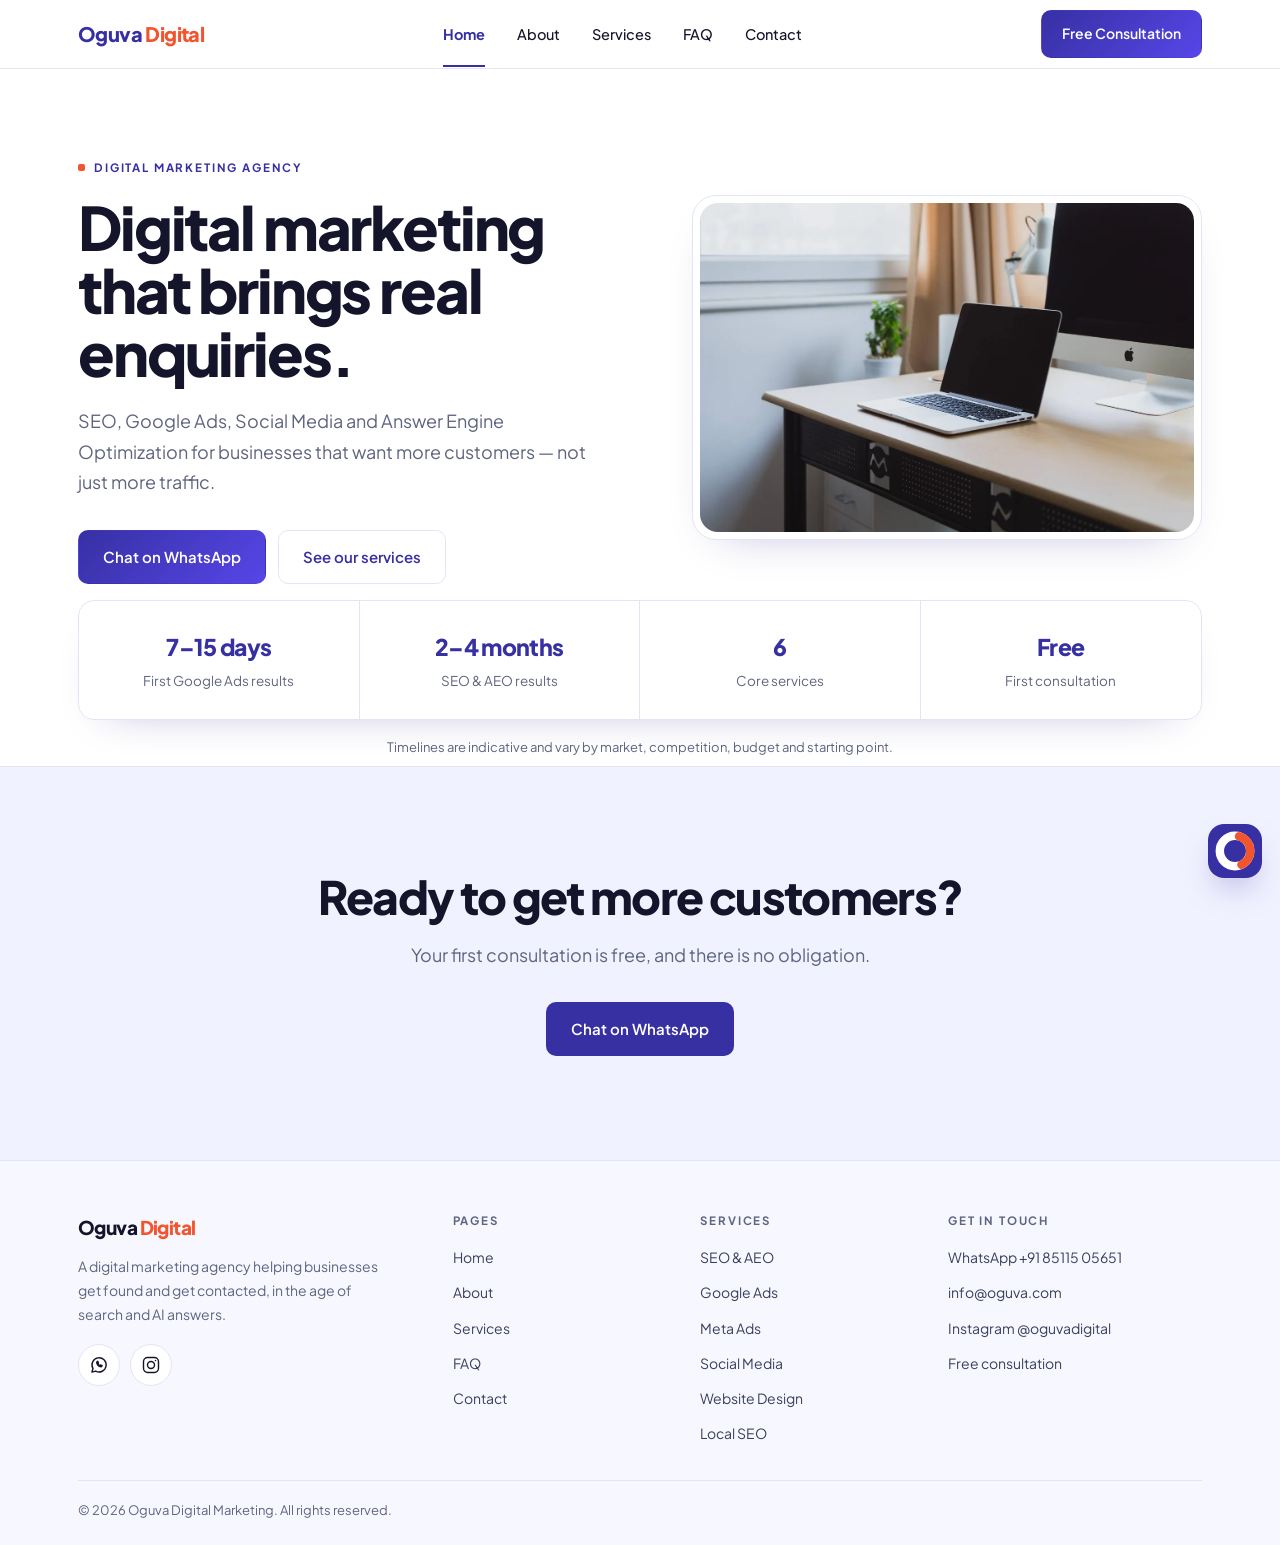
==== index.html @ 91f24928 "AI: small logo icon button, WhatsApp -> email, push closing details by email" ====
<!DOCTYPE html>
<html lang="en">
<head>
<!-- Google tag (gtag.js) -->
<script async src="https://www.googletagmanager.com/gtag/js?id=G-5T7Y8QN2Y7"></script>
<script>window.dataLayer=window.dataLayer||[];function gtag(){dataLayer.push(arguments);}gtag('js',new Date());gtag('config','G-5T7Y8QN2Y7');</script>

<meta charset="UTF-8">
<meta name="viewport" content="width=device-width, initial-scale=1.0">
<meta name="color-scheme" content="light">
<meta name="supported-color-schemes" content="light">
<title>Oguva Digital Marketing | SEO, Ads &amp; AEO</title>
<meta name="description" content="Oguva is a digital marketing agency offering SEO, Google Ads, Social Media and Answer Engine Optimization services for businesses that want more enquiries.">
<meta name="robots" content="index, follow">
<link rel="canonical" href="https://oguva.com/">
<meta name="theme-color" content="#FFFFFF">
<link rel="icon" type="image/svg+xml" href="data:image/svg+xml,%3Csvg xmlns='http://www.w3.org/2000/svg' viewBox='0 0 64 64'%3E%3Crect width='64' height='64' rx='14' fill='%233730A3'/%3E%3Ctext x='32' y='45' font-family='Arial' font-size='40' font-weight='700' text-anchor='middle' fill='%23fff'%3EO%3C/text%3E%3C/svg%3E">
<meta property="og:type" content="website">
<meta property="og:site_name" content="Oguva Digital Marketing">
<meta property="og:title" content="Oguva Digital Marketing | SEO, Ads &amp; AEO">
<meta property="og:description" content="Digital marketing that brings real enquiries — SEO, Google Ads, Social Media and AEO.">
<meta property="og:url" content="https://oguva.com/">
<meta property="og:image" content="https://oguva.com/og-image.png">
<meta property="og:image:width" content="1200">
<meta property="og:image:height" content="630">
<meta property="og:image:alt" content="Oguva Digital Marketing — digital marketing that brings real enquiries">
<meta name="twitter:image" content="https://oguva.com/og-image.png">
<meta name="twitter:card" content="summary_large_image">
<meta name="twitter:title" content="Oguva Digital Marketing | SEO, Ads &amp; AEO">
<meta name="twitter:description" content="Digital marketing that brings real enquiries — SEO, Google Ads, Social Media and AEO.">

<script type="application/ld+json">
    {
      "@context": "https://schema.org",
      "@type": "ProfessionalService",
      "name": "Oguva Digital Marketing",
      "description": "Digital marketing agency offering SEO, Google Ads, Social Media Marketing and Answer Engine Optimization.",
      "url": "https://oguva.com/",
      "telephone": "+91-85115-05651",
      "email": "info@oguva.com",
      "address": { "@type": "PostalAddress", "addressCountry": "IN" },
      "areaServed": "IN",
      "sameAs": ["https://www.instagram.com/oguvadigital"],
      "priceRange": "$$$"
    }
</script>

<script>document.documentElement.className += ' js';</script>
<style>
@font-face{font-family:'Plus Jakarta Sans';font-style:normal;font-weight:200 800;font-display:swap;src:url([data-uri]) format('woff2');}
:root{
  --green:#3730A3;        /* black - primary */
  --green-2:#4F46E5;      /* hover */
  --pista:#D6D9FF;        /* light grey accent */
  --pista-soft:#EEF0FF;   /* grey tint */
  --cream:#FFFFFF;        /* page background */
  --cream-2:#F7F8FF;
  --ink:#14142B;
  --muted:#5F6580;
  --line:#E3E5F4;
  --coral:#F2542D;
  --white:#FFFFFF;
  --maxw:1180px;
  --r:16px;
  --shadow:0 18px 44px -30px rgba(40,34,140,.38);
  color-scheme:light;
}
*{margin:0;padding:0;box-sizing:border-box}
html{scroll-behavior:smooth;background:#FFFFFF;color-scheme:light}
body{font-family:'Plus Jakarta Sans',system-ui,-apple-system,'Segoe UI',Roboto,sans-serif;color:var(--ink);background:var(--cream);line-height:1.7;-webkit-font-smoothing:antialiased;text-rendering:optimizeLegibility;overflow-x:hidden}
img{max-width:100%;height:auto;display:block}
a{color:inherit}
.wrap{max-width:var(--maxw);margin:0 auto;padding:0 28px}
.page{display:none}

/* ---------- nav ---------- */
.nav{position:sticky;top:0;z-index:60;background:var(--cream);border-bottom:1px solid var(--line);transition:box-shadow .3s}
.nav.scrolled{box-shadow:0 10px 28px -26px rgba(55,48,163,.55)}
.nav-in{display:flex;align-items:center;justify-content:space-between;height:68px;max-width:var(--maxw);margin:0 auto;padding:0 28px;gap:20px}
.brand{font-weight:800;font-size:20px;letter-spacing:-.03em;color:var(--green);text-decoration:none;white-space:nowrap}
.brand i{font-style:normal;color:var(--coral)}
.links{display:flex;gap:32px;list-style:none;align-items:center}
.links a{color:var(--ink);text-decoration:none;font-size:14.5px;font-weight:500;transition:color .2s;white-space:nowrap;position:relative}
.links a:hover{color:var(--green)}
.links a.active{color:var(--green);font-weight:700}
.links a.active::after{content:"";position:absolute;left:0;right:0;bottom:-24px;height:2px;background:var(--green)}
.m-cta{display:none}
.burger{display:none}

/* ---------- buttons ---------- */
.btn{display:inline-flex;align-items:center;justify-content:center;gap:9px;padding:13px 24px;border-radius:10px;font-weight:600;font-size:15px;text-decoration:none;border:1px solid transparent;cursor:pointer;font-family:inherit;transition:background .2s,color .2s,border-color .2s,transform .2s,box-shadow .2s}
.btn-primary{background:linear-gradient(135deg,#3730A3,#5646E8);color:#fff}
.btn-primary:hover{background:linear-gradient(135deg,#4338CA,#6B5CF0);transform:translateY(-1px);box-shadow:0 14px 30px -18px rgba(55,48,163,.7)}
.btn-ghost{background:var(--white);border-color:var(--line);color:var(--green)}
.btn-ghost:hover{background:var(--pista-soft);border-color:var(--pista);transform:translateY(-1px)}
.btn-light{background:var(--green);color:#fff}
.btn-light:hover{background:var(--green-2);transform:translateY(-1px);box-shadow:0 14px 30px -18px rgba(0,0,0,.6)}
.btns{display:flex;gap:12px;flex-wrap:wrap}

/* ---------- hero ---------- */
.hero{padding:82px 0 52px}
.hero-grid{display:grid;grid-template-columns:1.04fr .96fr;gap:62px;align-items:center}
.eyebrow{display:inline-flex;align-items:center;gap:9px;font-size:11.5px;font-weight:700;letter-spacing:.16em;text-transform:uppercase;color:var(--green);margin-bottom:18px}
.eyebrow::before{content:"";width:7px;height:7px;border-radius:2px;background:var(--coral);display:block}
h1.display{font-size:clamp(36px,5vw,60px);line-height:1.05;letter-spacing:-.036em;font-weight:800;color:var(--ink)}
.hero p.lead{font-size:18px;color:var(--muted);max-width:520px;margin:22px 0 32px}
.hero-photo{position:relative;padding:7px;border-radius:24px;background:var(--white);border:1px solid var(--line);box-shadow:var(--shadow);will-change:transform}
.hero-photo img{width:100%;height:auto;border-radius:18px}

/* ---------- trust strip ---------- */
.strip{padding:0 0 8px}
.strip-card{max-width:var(--maxw);margin:-36px auto 0;padding:0 28px;position:relative;z-index:5}
.strip-row{display:grid;grid-template-columns:repeat(4,1fr);background:var(--white);border:1px solid var(--line);border-radius:var(--r);box-shadow:var(--shadow);overflow:hidden}
.strip-row>div{padding:26px 20px;text-align:center;border-right:1px solid var(--line)}
.strip-row>div:last-child{border-right:0}
.strip-row b{display:block;font-size:23px;font-weight:800;letter-spacing:-.03em;color:var(--green)}
.strip-row span{color:var(--muted);font-size:13.5px}
.strip-note{max-width:var(--maxw);margin:16px auto 0;padding:0 28px;font-size:13px;color:var(--muted);text-align:center}

/* ---------- sections ---------- */
.section{padding:104px 0}
.sec-head{max-width:720px;margin-bottom:52px}
.sec-head.center{margin:0 auto 52px;text-align:center}
.sec-head h2{font-size:clamp(26px,3.1vw,38px);line-height:1.14;letter-spacing:-.032em;font-weight:800;color:var(--ink)}
.sec-head p{color:var(--muted);margin-top:14px;font-size:17px}
.split{display:grid;grid-template-columns:.85fr 1.15fr;gap:54px}
.split h2{font-size:clamp(25px,2.9vw,35px);line-height:1.15;letter-spacing:-.032em;font-weight:800;color:var(--ink)}

/* ---------- service list ---------- */
.svc-list{list-style:none;background:var(--white);border:1px solid var(--line);border-radius:var(--r);padding:4px 26px}
.svc-list li{border-bottom:1px solid var(--line)}
.svc-list li:last-child{border-bottom:0}
.svc-list a{display:grid;grid-template-columns:200px 1fr;gap:22px;padding:20px 0;text-decoration:none;color:inherit;transition:padding-left .3s}
.svc-list a:hover{padding-left:8px}
.svc-list h3{font-size:16.5px;font-weight:700;letter-spacing:-.015em;color:var(--green)}
.svc-list p{color:var(--muted);font-size:15.5px}

/* ---------- service tabs (one service at a time) ---------- */
.svc-tabs{display:flex;flex-wrap:wrap;gap:10px;margin-bottom:24px}
.svc-tab{font-family:inherit;font-size:14.5px;font-weight:600;padding:11px 18px;border-radius:999px;border:1px solid var(--line);background:var(--white);color:var(--ink);cursor:pointer;transition:background .2s,color .2s,border-color .2s,transform .2s}
.svc-tab:hover{background:var(--pista-soft);border-color:var(--pista);transform:translateY(-1px)}
.svc-tab.active{background:var(--green);color:#fff;border-color:var(--green)}
.svc-panel{display:none;background:var(--white);border:1px solid var(--line);border-radius:var(--r);padding:34px;box-shadow:var(--shadow)}
.svc-panel.active{display:block;animation:panelIn .45s cubic-bezier(.2,.7,.2,1) both}
@keyframes panelIn{from{opacity:0;transform:translateY(12px)}to{opacity:1;transform:none}}
.svc-panel .n,.svc-block .n,.step .n,.block .k{display:inline-block;font-size:12px;font-weight:800;letter-spacing:.14em;color:var(--green);background:var(--pista);border-radius:7px;padding:4px 9px}
.svc-panel h3{font-size:clamp(22px,2.5vw,29px);letter-spacing:-.03em;font-weight:800;margin:14px 0 12px;color:var(--green)}
.svc-panel p{color:var(--muted);max-width:660px;font-size:17px}
.svc-panel ul{list-style:none;display:grid;gap:12px;margin:22px 0 28px}
.svc-panel li{border:1px solid var(--line);border-radius:12px;padding:16px 18px;background:#F7F8FF}
.svc-panel li b{display:block;font-size:15.5px;font-weight:700;color:var(--ink);margin-bottom:5px}
.svc-panel li span{color:var(--muted);font-size:14.5px;line-height:1.65}

/* ---------- steps ---------- */
.steps{display:grid;gap:12px}
.step{display:grid;grid-template-columns:auto 1fr;gap:20px;padding:24px 26px;background:var(--white);border:1px solid var(--line);border-radius:var(--r);transition:box-shadow .3s,transform .3s,border-color .3s}
.step:hover{box-shadow:var(--shadow);transform:translateY(-3px);border-color:var(--pista)}
.step .n{padding-top:0;align-self:start}
.step h3{font-size:18px;letter-spacing:-.018em;margin-bottom:5px;color:var(--green)}
.step p{color:var(--muted)}

/* ---------- blocks ---------- */
.cols2{display:grid;grid-template-columns:1fr 1fr;gap:18px}
.cols3{display:grid;grid-template-columns:repeat(3,1fr);gap:18px}
.block{background:var(--white);border:1px solid var(--line);border-radius:var(--r);padding:28px;transition:box-shadow .3s,transform .3s,border-color .3s}
.block:hover{box-shadow:var(--shadow);transform:translateY(-3px);border-color:var(--pista)}
.block h3{font-size:17.5px;letter-spacing:-.015em;margin:12px 0 9px;color:var(--green)}
.block p{color:var(--muted);font-size:16px}

/* ---------- prose ---------- */
.prose p{color:var(--ink);font-size:17.5px;margin-bottom:20px}
.prose p:last-child{margin-bottom:0}
.prose strong{color:var(--green)}

/* ---------- founder ---------- */
.founder{display:grid;grid-template-columns:220px 1fr;gap:40px;align-items:start;background:var(--white);border:1px solid var(--line);border-radius:var(--r);padding:34px;box-shadow:var(--shadow)}
.founder-photo{width:100%;aspect-ratio:1/1;object-fit:cover;border-radius:14px;border:1px solid var(--line);display:block}
.chip-link{display:inline-flex;align-items:center;gap:8px;margin-top:18px;padding:9px 16px;border:1px solid var(--line);border-radius:999px;text-decoration:none;font-size:14px;font-weight:600;color:var(--green);background:var(--cream);transition:.2s}
.chip-link:hover{background:var(--pista-soft);border-color:var(--pista)}
.chip-link svg{width:16px;height:16px;fill:currentColor}

/* ---------- page header ---------- */
.phead{padding:82px 0 58px}
.phead h1{font-size:clamp(30px,4.1vw,50px);letter-spacing:-.036em;line-height:1.07;font-weight:800;color:var(--ink)}
.phead p{color:var(--muted);font-size:18px;max-width:640px;margin-top:16px}

/* ---------- faq ---------- */
.faq{max-width:840px;display:grid;gap:12px}
.q{background:var(--white);border:1px solid var(--line);border-radius:14px;padding:0 26px;transition:box-shadow .3s,border-color .3s}
.q:hover{border-color:var(--pista)}
.q.open{box-shadow:var(--shadow);border-color:var(--pista)}
.q button{width:100%;background:none;border:0;font-family:inherit;font-size:17.5px;font-weight:700;color:var(--green);padding:22px 0;cursor:pointer;display:flex;justify-content:space-between;gap:20px;text-align:left;letter-spacing:-.018em}
.q .pm{flex:0 0 auto;width:26px;height:26px;border-radius:50%;background:var(--pista);color:var(--green);display:grid;place-items:center;font-weight:700;font-size:17px;transition:transform .3s}
.q.open .pm{transform:rotate(45deg)}
.a{max-height:0;overflow:hidden;transition:max-height .38s cubic-bezier(.2,.7,.2,1)}
.a p{padding:0 0 24px;color:var(--muted);max-width:680px}

/* ---------- contact ---------- */
.contact-grid{display:grid;grid-template-columns:.85fr 1.15fr;gap:54px;align-items:start}
.contact-card{background:var(--white);border:1px solid var(--line);border-radius:var(--r);padding:34px;box-shadow:var(--shadow)}
.cinfo{display:grid;gap:20px;margin-top:28px}
.cinfo b{display:block;font-size:11.5px;letter-spacing:.16em;text-transform:uppercase;color:var(--muted);font-weight:700;margin-bottom:4px}
.cinfo a{text-decoration:none;font-size:17px;font-weight:600;color:var(--green)}
.cinfo a:hover{color:var(--green-2)}
.form label{display:block;font-size:11.5px;font-weight:700;letter-spacing:.12em;text-transform:uppercase;color:var(--muted);margin:18px 0 7px}
.form input,.form textarea{width:100%;padding:13px 15px;border:1px solid var(--line);border-radius:10px;font-size:16.5px;font-family:inherit;color:var(--ink);background:var(--cream);transition:border-color .2s,background .2s,box-shadow .2s}
.form input:focus,.form textarea:focus{outline:none;border-color:var(--green);background:#fff;box-shadow:0 0 0 3px rgba(168,213,186,.45)}
.form textarea{resize:vertical;min-height:96px}
.form .btn{margin-top:26px;width:100%}
.hp{position:absolute;left:-9999px;width:1px;height:1px;opacity:0}
.note{font-size:13px;color:var(--muted);margin-top:13px}

/* ---------- cta band ---------- */
.band{background:#F1F2FF;color:var(--ink);padding:104px 0;text-align:center;border-top:1px solid var(--line)}
.band h2{font-size:clamp(27px,3.7vw,46px);letter-spacing:-.036em;line-height:1.1;font-weight:800;max-width:760px;margin:0 auto 18px}
.band p{color:var(--muted);font-size:18px;margin-bottom:32px}
.band .btns{justify-content:center}

/* ---------- footer ---------- */
.footer{background:#F7F8FF;border-top:1px solid var(--line);color:var(--ink);padding:50px 0 24px}
.fgrid{display:grid;grid-template-columns:1.6fr 1fr 1fr 1.2fr;gap:36px}
.footer h4{font-size:11.5px;letter-spacing:.16em;text-transform:uppercase;color:var(--muted);margin-bottom:13px;font-weight:700}
.footer ul{list-style:none;display:grid;gap:8px}
.footer a{color:#3A3F5C;text-decoration:none;font-size:14px;transition:color .2s}
.footer a:hover{color:var(--green)}
.fbrand{font-weight:800;font-size:19px;letter-spacing:-.03em;margin-bottom:12px;color:var(--ink)}
.fbrand i{font-style:normal;color:var(--coral)}
.fabout{color:var(--muted);font-size:14px;max-width:300px}
.fbot{border-top:1px solid var(--line);margin-top:34px;padding-top:18px;display:flex;justify-content:space-between;gap:14px;flex-wrap:wrap;color:var(--muted);font-size:13px}

/* ---------- bottom tab bar ---------- */
.tabbar{display:none}

/* ---------- motion ---------- */
.js .reveal{opacity:0;transform:translateY(20px);transition:opacity .8s cubic-bezier(.2,.7,.2,1),transform .8s cubic-bezier(.2,.7,.2,1)}
.js .reveal.in{opacity:1;transform:none}
.page-anim{animation:pageIn .5s cubic-bezier(.2,.7,.2,1) both}
@keyframes pageIn{from{opacity:0;transform:translateY(10px)}to{opacity:1;transform:none}}
@media (prefers-reduced-motion:reduce){
  .js .reveal{opacity:1;transform:none;transition:none}
  .page-anim{animation:none}
  .svc-panel.active{animation:none}
  html{scroll-behavior:auto}
}

/* ---------- responsive ---------- */
@media (max-width:1000px){
  .hero-grid{grid-template-columns:1fr;gap:44px}
  .split,.contact-grid{grid-template-columns:1fr;gap:34px}
  .cols3{grid-template-columns:1fr 1fr}
  .fgrid{grid-template-columns:1fr 1fr}
}
@media (max-width:768px){
  .hero{padding:54px 0 40px}
  .section{padding:70px 0}
  .band{padding:76px 0}
  .cols2,.cols3{grid-template-columns:1fr}
  .strip-row{grid-template-columns:1fr 1fr}
  .strip-row>div:nth-child(2n){border-right:0}
  .strip-row>div:nth-child(-n+2){border-bottom:1px solid var(--line)}
  .svc-list{padding:2px 20px}
  .svc-list a{grid-template-columns:1fr;gap:5px}
  .svc-tab{font-size:13.5px;padding:9px 14px}
  .svc-panel{padding:24px 20px}
  .step{grid-template-columns:auto 1fr;gap:14px;padding:20px}
  .founder{grid-template-columns:1fr;gap:24px;padding:24px 20px}
  .founder-photo{max-width:180px}
  .contact-card{padding:24px 20px}
  .q{padding:0 20px}
  .links{display:none}
  .burger{display:none}
  .nav .cta-btn{display:inline-flex;padding:9px 15px;font-size:13.5px}
  .nav-in{height:60px}
  .brand{font-size:18px}
  body{padding-bottom:74px}
  .tabbar{display:grid;grid-template-columns:repeat(5,1fr);position:fixed;left:0;right:0;bottom:0;z-index:70;background:var(--cream);border-top:1px solid var(--line);padding:7px 4px calc(7px + env(safe-area-inset-bottom))}
  .tabbar a{display:flex;flex-direction:column;align-items:center;gap:3px;text-decoration:none;color:var(--muted);font-size:10px;font-weight:500;padding:3px 0;transition:color .2s}
  .tabbar a.active{color:var(--green);font-weight:700}
  .tabbar svg{width:23px;height:23px;stroke:currentColor;fill:none;stroke-width:1.7;stroke-linecap:round;stroke-linejoin:round;transition:stroke-width .2s}
  .tabbar a.active svg{stroke-width:2.2}
  .fgrid{grid-template-columns:1fr 1fr;gap:26px 18px}
  .fgrid>div:first-child{grid-column:1/-1}
  .fgrid>div:last-child{grid-column:1/-1}
  .footer{padding:40px 0 20px}
  .footer ul{gap:7px}
  .fbot{margin-top:26px;padding-top:16px}
}


.vid-grid{display:grid;grid-template-columns:1fr auto;gap:64px;align-items:center}
.vid-copy h2{font-size:clamp(26px,3.1vw,38px);line-height:1.14;letter-spacing:-.032em;font-weight:800;color:var(--ink);margin:14px 0}
.vid-copy p{color:var(--muted);font-size:17px;margin-bottom:28px;max-width:440px}
.vid-box{width:min(340px,100%);aspect-ratio:9/16;border-radius:32px;overflow:hidden;box-shadow:var(--shadow);border:1px solid var(--line);background:#14142B}
.vid-box video{width:100%;height:100%;object-fit:cover;display:block}
@media(max-width:860px){.vid-grid{grid-template-columns:1fr;gap:34px;justify-items:center;text-align:center}.vid-copy p{margin-left:auto;margin-right:auto}}
#ai-btn{position:fixed;right:18px;bottom:22px;z-index:900;border:0;padding:0;background:none;cursor:pointer;line-height:0;border-radius:18px;box-shadow:0 16px 34px -14px rgba(55,48,163,.6);transition:transform .18s}
#ai-btn:hover{transform:translateY(-2px)}#ai-btn svg{display:block;border-radius:16px}
#ai-panel{position:fixed;right:20px;bottom:92px;z-index:901;width:min(390px,calc(100vw - 24px));height:min(580px,calc(100vh - 140px));background:#fff;border:1px solid var(--line);border-radius:24px;box-shadow:0 30px 80px -30px rgba(40,34,140,.5);display:none;flex-direction:column;overflow:hidden}
#ai-panel.open{display:flex}
.ai-h{padding:16px 18px;background:#F7F8FF;border-bottom:1px solid var(--line);display:flex;justify-content:space-between;align-items:center;font-weight:800}
.ai-h small{display:block;font-weight:500;color:var(--muted);font-size:12px;margin-top:2px}
.ai-h button{border:0;background:none;font-size:26px;cursor:pointer;color:var(--muted);line-height:1}
#ai-log{flex:1;overflow:auto;padding:16px;display:flex;flex-direction:column;gap:10px}
.ai-m{max-width:86%;padding:11px 14px;border-radius:16px;font-size:14.5px;line-height:1.5;white-space:pre-wrap}
.ai-m.bot{background:#F1F2FF;align-self:flex-start;border-bottom-left-radius:4px}
.ai-m.me{background:linear-gradient(135deg,#3730A3,#5646E8);color:#fff;align-self:flex-end;border-bottom-right-radius:4px}
.ai-q{display:flex;flex-wrap:wrap;gap:8px}
.ai-q button{border:1px solid var(--line);background:#fff;border-radius:999px;padding:8px 12px;font-family:inherit;font-weight:600;font-size:13px;color:var(--green);cursor:pointer}
#ai-form{display:flex;gap:8px;padding:12px;border-top:1px solid var(--line)}
#ai-in{flex:1;min-width:0;border:1px solid var(--line);border-radius:14px;padding:12px 14px;font-family:inherit;font-size:16px;outline:0}
#ai-in:focus{border-color:var(--green-2)}
#ai-form button{border:0;border-radius:14px;background:var(--green);color:#fff;padding:0 18px;font-family:inherit;font-weight:700;cursor:pointer}
#ai-wa{padding:10px 12px 0}#ai-plan{width:100%;border:0;border-radius:14px;background:#25D366;color:#fff;font-family:inherit;font-weight:700;font-size:14px;padding:11px 12px;cursor:pointer}#ai-plan:hover{filter:brightness(.95)}.ai-n{font-size:11.5px;color:var(--muted);text-align:center;padding:0 12px 10px}
@media(max-width:860px){#ai-btn{bottom:92px;right:16px}#ai-panel{right:12px;bottom:158px;height:min(560px,calc(100vh - 230px))}}
.fsocial{display:flex;gap:10px;margin-top:18px}
.fsocial a{width:42px;height:42px;border-radius:50%;border:1px solid var(--line);background:#fff;display:inline-flex;align-items:center;justify-content:center;color:var(--ink);transition:background .2s,color .2s,border-color .2s,transform .2s}
.fsocial a:hover{background:var(--green);color:#fff;border-color:var(--green);transform:translateY(-2px)}
.fsocial svg{width:20px;height:20px;fill:none;stroke:currentColor;stroke-width:1.7;stroke-linecap:round;stroke-linejoin:round}
</style>
</head>
<body data-cur="home">
    <nav class="nav" id="nav">
        <div class="nav-in">
            <a class="brand" href="/" data-page="home">Oguva<i> Digital</i></a>
            <ul class="links" id="navlinks">
                <li><a href="/" data-page="home">Home</a></li>
                <li><a href="/about" data-page="about">About</a></li>
                <li><a href="/services" data-page="services">Services</a></li>
                <li><a href="/faq" data-page="faq">FAQ</a></li>
                <li><a href="/contact" data-page="contact">Contact</a></li>
                <li class="m-cta"><a href="https://wa.me/918511505651" target="_blank">Free Consultation</a></li>
            </ul>
            <a href="https://wa.me/918511505651" class="btn btn-primary cta-btn" target="_blank" style="padding:11px 20px;font-size:14px">Free Consultation</a>
            <button class="burger" type="button" aria-label="Open menu" aria-expanded="false" aria-controls="navlinks"><span></span><span></span><span></span></button>
        </div>
    </nav>

<main>
<div class="page" id="page-home" style="display:block">
        <section class="hero">
            <div class="wrap hero-grid">
                <div>
                    <span class="eyebrow">Digital marketing agency</span>
                    <h1 class="display">Digital marketing that brings real enquiries.</h1>
                    <p class="lead">SEO, Google Ads, Social Media and Answer Engine Optimization for businesses that want more customers &mdash; not just more traffic.</p>
                    <div class="btns">
                        <a class="btn btn-primary" href="https://wa.me/918511505651" target="_blank">Chat on WhatsApp</a>
                        <a class="btn btn-ghost" href="/services" data-page="services">See our services</a>
                    </div>
                </div>
                <div class="hero-photo reveal">
                    <picture><source srcset="/hero.webp" type="image/webp"><img src="/hero.jpg" alt="A clean, minimal workspace" width="1400" height="933" loading="eager" fetchpriority="high" decoding="async"></picture>
                </div>
            </div>
        </section>

        <section class="strip">
            <div class="strip-card">
                <div class="strip-row reveal">
                    <div><b data-count>7&ndash;15 days</b><span>First Google Ads results</span></div>
                    <div><b data-count>2&ndash;4 months</b><span>SEO &amp; AEO results</span></div>
                    <div><b data-count>6</b><span>Core services</span></div>
                    <div><b>Free</b><span>First consultation</span></div>
                </div>
            </div>
                    <p class="strip-note">Timelines are indicative and vary by market, competition, budget and starting point.</p>
        </section>
<section class="band">
            <div class="wrap reveal">
                <h2>Ready to get more customers?</h2>
                <p>Your first consultation is free, and there is no obligation.</p>
                <div class="btns"><a class="btn btn-light" href="https://wa.me/918511505651" target="_blank">Chat on WhatsApp</a></div>
            </div>
        </section>
</div>
</main>

    <footer class="footer">
        <div class="wrap">
            <div class="fgrid">
                <div>
                    <div class="fbrand">Oguva<i> Digital</i></div>
                    <p class="fabout">A digital marketing agency helping businesses get found and get contacted, in the age of search and AI answers.</p>
                    <div class="fsocial"><a href="https://wa.me/918511505651" target="_blank" rel="noopener" aria-label="Chat with Oguva on WhatsApp"><svg viewBox="0 0 24 24" aria-hidden="true"><path d="M3.5 20.5l1.3-4.3A8.5 8.5 0 1 1 8 19.3z"/><path d="M9.2 8.6c.2 2.6 2.6 5.1 5.4 5.6l1.2-1.3-2-1-.9.8c-1-.4-1.9-1.3-2.3-2.3l.8-.9-1-2z"/></svg></a><a href="https://www.instagram.com/oguvadigital" target="_blank" rel="noopener" aria-label="Oguva on Instagram"><svg viewBox="0 0 24 24" aria-hidden="true"><rect x="3" y="3" width="18" height="18" rx="5"/><circle cx="12" cy="12" r="4.2"/><circle cx="17.4" cy="6.6" r="1" fill="currentColor" stroke="none"/></svg></a></div>
                </div>
                <div>
                    <h4>Pages</h4>
                    <ul>
                        <li><a href="/" data-page="home">Home</a></li>
                        <li><a href="/about" data-page="about">About</a></li>
                        <li><a href="/services" data-page="services">Services</a></li>
                        <li><a href="/faq" data-page="faq">FAQ</a></li>
                        <li><a href="/contact" data-page="contact">Contact</a></li>
                    </ul>
                </div>
                <div>
                    <h4>Services</h4>
                    <ul>
                        <li><a href="/services#seo" data-page="services" data-svc="seo">SEO &amp; AEO</a></li>
                        <li><a href="/services" data-page="services">Google Ads</a></li>
                        <li><a href="/services" data-page="services">Meta Ads</a></li>
                        <li><a href="/services" data-page="services">Social Media</a></li>
                        <li><a href="/services#web" data-page="services" data-svc="web">Website Design</a></li>
                        <li><a href="/services#local" data-page="services" data-svc="local">Local SEO</a></li>
                    </ul>
                </div>
                <div>
                    <h4>Get in touch</h4>
                    <ul>
                        <li><a href="https://wa.me/918511505651" target="_blank">WhatsApp +91 85115 05651</a></li>
                        <li><a href="mailto:info@oguva.com">info@oguva.com</a></li>
                        <li><a href="https://www.instagram.com/oguvadigital" target="_blank" rel="noopener">Instagram @oguvadigital</a></li>
                        <li><a href="/contact" data-page="contact">Free consultation</a></li>
                    </ul>
                </div>
            </div>
            <div class="fbot">
                <span>&copy; 2026 Oguva Digital Marketing. All rights reserved.</span>
            </div>
        </div>
    </footer>
    <nav class="tabbar" aria-label="Sections">
        <a href="/" data-page="home" aria-label="Home"><svg viewBox="0 0 24 24"><path d="M3 10.6L12 3.2l9 7.4"/><path d="M5.6 9.6V20a1 1 0 0 0 1 1h10.8a1 1 0 0 0 1-1V9.6"/></svg><span>Home</span></a>
        <a href="/about" data-page="about" aria-label="About"><svg viewBox="0 0 24 24"><circle cx="12" cy="12" r="9"/><path d="M12 11.2v5"/><circle cx="12" cy="7.9" r=".9" fill="currentColor" stroke="none"/></svg><span>About</span></a>
        <a href="/services" data-page="services" aria-label="Services"><svg viewBox="0 0 24 24"><rect x="3.2" y="3.2" width="7.2" height="7.2" rx="1.6"/><rect x="13.6" y="3.2" width="7.2" height="7.2" rx="1.6"/><rect x="3.2" y="13.6" width="7.2" height="7.2" rx="1.6"/><rect x="13.6" y="13.6" width="7.2" height="7.2" rx="1.6"/></svg><span>Services</span></a>
        <a href="/faq" data-page="faq" aria-label="FAQ"><svg viewBox="0 0 24 24"><circle cx="12" cy="12" r="9"/><path d="M9.4 9.4a2.6 2.6 0 1 1 3.3 2.5c-.5.2-.8.6-.8 1.2v.4"/><circle cx="12" cy="16.8" r=".9" fill="currentColor" stroke="none"/></svg><span>FAQ</span></a>
        <a href="/contact" data-page="contact" aria-label="Contact"><svg viewBox="0 0 24 24"><rect x="3" y="5.2" width="18" height="13.6" rx="2.6"/><path d="M3.6 6.6l8.4 5.6 8.4-5.6"/></svg><span>Contact</span></a>
    </nav>

    <button id="ai-btn" type="button" aria-expanded="false" aria-controls="ai-panel" aria-label="Ask Oguva AI"><svg viewBox="0 0 64 64" width="54" height="54" aria-hidden="true"><rect width="64" height="64" rx="16" fill="#3730A3"/><circle cx="32" cy="32" r="18" fill="none" stroke="#ffffff" stroke-width="10"/><path d="M36.7 14.6 A18 18 0 0 1 39.6 48.3" fill="none" stroke="#F2542D" stroke-width="10" stroke-linecap="round"/></svg></button>
<div id="ai-panel" role="dialog" aria-label="Oguva AI assistant"><div class="ai-h"><div style="display:flex;align-items:center;gap:10px"><svg viewBox="0 0 64 64" width="30" height="30" aria-hidden="true"><rect width="64" height="64" rx="16" fill="#3730A3"/><circle cx="32" cy="32" r="18" fill="none" stroke="#ffffff" stroke-width="10"/><path d="M36.7 14.6 A18 18 0 0 1 39.6 48.3" fill="none" stroke="#F2542D" stroke-width="10" stroke-linecap="round"/></svg><div>Ask Oguva<small>AI assistant</small></div></div><button id="ai-x" type="button" aria-label="Close">&times;</button></div><div id="ai-log"></div><form id="ai-form"><input id="ai-in" maxlength="1000" placeholder="Type your question" autocomplete="off" aria-label="Your question"><button type="submit">Send</button></form><div id="ai-wa"><button id="ai-plan" type="button">Email this to Oguva</button></div><div class="ai-n">AI can make mistakes. For exact quotes, email us at info@oguva.com.</div></div>
<script>
(function(){var b=document.getElementById('ai-btn'),p=document.getElementById('ai-panel'),log=document.getElementById('ai-log'),f=document.getElementById('ai-form'),inp=document.getElementById('ai-in'),hist=[],busy=false;
function add(t,c){var d=document.createElement('div');d.className='ai-m '+c;d.textContent=t;log.appendChild(d);log.scrollTop=log.scrollHeight;return d}
function open(o){p.classList.toggle('open',o);b.setAttribute('aria-expanded',o);if(o){if(!log.children.length){add("Hi! I'm Oguva's AI assistant. Ask me about our services, how we work, or how to get started. Aap Hindi mein bhi pooch sakte ho.",'bot');var q=document.createElement('div');q.className='ai-q';['What services do you offer?','How long do results take?','How does pricing work?'].forEach(function(t){var x=document.createElement('button');x.type='button';x.textContent=t;x.onclick=function(){q.remove();send(t)};q.appendChild(x)});log.appendChild(q)}inp.focus()}}
b.onclick=function(){open(!p.classList.contains('open'))};document.getElementById('ai-x').onclick=function(){open(false)};
function send(t){t=t.trim();if(busy||!t)return;busy=true;add(t,'me');hist.push({role:'user',content:t});var w=add('Typing...','bot');
fetch('/api/chat',{method:'POST',headers:{'Content-Type':'application/json'},body:JSON.stringify({messages:hist.slice(-30)})}).then(function(r){return r.json().then(function(j){if(!r.ok)throw j;return j})}).then(function(j){w.textContent=j.reply;hist.push({role:'assistant',content:j.reply})}).catch(function(e){w.textContent=(e&&e.message)?e.message:"Sorry, I couldn't answer just now. Please email us at info@oguva.com.";hist.pop()}).then(function(){busy=false;log.scrollTop=log.scrollHeight})}
f.onsubmit=function(e){e.preventDefault();var t=inp.value;inp.value='';send(t)};
function waPlan(){var L=[];for(var i=0;i<hist.length;i++){L.push((hist[i].role==='user'?'Me: ':'Oguva AI: ')+hist[i].content)}return "Hi Oguva! Here is my requirement from your website chat:\n\n"+L.join("\n\n")+"\n\nPlease share the plan and next steps.";}document.getElementById('ai-plan').onclick=function(){var txt=hist.length?waPlan():"Hi Oguva! I would like a plan for my business.";window.location.href='mailto:info@oguva.com?subject='+encodeURIComponent('New enquiry from oguva.com')+'&body='+encodeURIComponent(txt);};document.addEventListener('keydown',function(e){if(e.key==='Escape')open(false)})})();
</script>
<script>
    (function(){
      var cur = document.body.getAttribute('data-cur') || 'home';
      document.querySelectorAll('[data-page]').forEach(function(a){
        a.classList.toggle('active', a.getAttribute('data-page') === cur);
      });
      var curEl = document.getElementById('page-' + cur);
      if(curEl) curEl.classList.add('page-anim');
      document.addEventListener('click', function(e){
        var a = e.target.closest ? e.target.closest('a[data-svc]') : null;
        if(!a || cur !== 'services' || a.getAttribute('href').indexOf('/services') !== 0) return;
        e.preventDefault();
        selectService(a.getAttribute('data-svc'));
        history.replaceState(null, '', '#' + a.getAttribute('data-svc'));
        window.scrollTo(0, 0);
      });

      var reduce = window.matchMedia && window.matchMedia('(prefers-reduced-motion: reduce)').matches;

      /* count-up for the stat numbers */
      function countUp(el){
        if(reduce || !el || el.getAttribute('data-done')) return;
        el.setAttribute('data-done','1');
        var txt = el.textContent, nums = txt.match(/\d+/g);
        if(!nums) return;
        var start = performance.now(), dur = 950;
        (function frame(t){
          var p = Math.min((t - start) / dur, 1), e = 1 - Math.pow(1 - p, 3), i = 0;
          el.textContent = txt.replace(/\d+/g, function(){ return Math.round(+nums[i++] * e); });
          if(p < 1) requestAnimationFrame(frame); else el.textContent = txt;
        })(performance.now());
      }

      var n = document.getElementById('nav'), b = n.querySelector('.burger');
      function set(o){ n.classList.toggle('open', o); b.setAttribute('aria-expanded', o); }
      b.addEventListener('click', function(){ set(!n.classList.contains('open')); });
      document.addEventListener('keydown', function(e){ if(e.key === 'Escape') set(false); });
      window.addEventListener('resize', function(){ if(innerWidth > 768) set(false); });

      /* nav gains depth once you scroll */
      window.addEventListener('scroll', function(){
        n.classList.toggle('scrolled', window.scrollY > 12);
      }, {passive:true});

      var els = document.querySelectorAll('.reveal');
      if(!reduce){
        els.forEach(function(el){
          var sibs = Array.prototype.filter.call(el.parentElement.children, function(c){ return c.classList.contains('reveal'); });
          el.style.transitionDelay = Math.min(sibs.indexOf(el), 6) * 80 + 'ms';
        });
      }
      if('IntersectionObserver' in window){
        var io = new IntersectionObserver(function(en){
          en.forEach(function(x){
            if(x.isIntersecting){
              x.target.classList.add('in');
              if(x.target.hasAttribute('data-count')) countUp(x.target);
              io.unobserve(x.target);
            }
          });
        }, {threshold:0, rootMargin:'0px 0px -40px 0px'});
        els.forEach(function(e){ io.observe(e); });
      } else {
        els.forEach(function(e){ e.classList.add('in'); });
        document.querySelectorAll('[data-count]').forEach(countUp);
      }
      setTimeout(function(){
        els.forEach(function(e){ e.classList.add('in'); });
        document.querySelectorAll('[data-count]').forEach(countUp);
      }, 1600);

      /* gentle parallax on the hero photo */
      var hp = document.querySelector('#page-home .hero-photo');
      if(hp && !reduce){
        window.addEventListener('scroll', function(){
          var y = window.scrollY;
          if(y < 820) hp.style.transform = 'translateY(' + (y * 0.05).toFixed(1) + 'px)';
        }, {passive:true});
      }

      /* ---- service tabs: show one service at a time ---- */
      function selectService(k){
        document.querySelectorAll('.svc-tab').forEach(function(x){ x.classList.toggle('active', x.getAttribute('data-svc') === k); });
        document.querySelectorAll('.svc-panel').forEach(function(p){ p.classList.toggle('active', p.id === 'svc-' + k); });
      }
      document.querySelectorAll('.svc-tab').forEach(function(t){
        t.addEventListener('click', function(){ selectService(t.getAttribute('data-svc')); });
      });

      document.querySelectorAll('.q button').forEach(function(btn){
        btn.addEventListener('click', function(){
          var item = btn.parentElement, a = item.querySelector('.a'), open = item.classList.toggle('open');
          btn.setAttribute('aria-expanded', open);
          a.style.maxHeight = open ? (a.scrollHeight + 'px') : '0';
        });
      });

      window.sendEnquiry = function(e){
        e.preventDefault();
        if(document.getElementById('f-website').value.trim() !== ''){ return false; }
        var name = document.getElementById('f-name').value.trim(),
            phone = document.getElementById('f-phone').value.trim(),
            email = document.getElementById('f-email').value.trim(),
            msg = document.getElementById('f-msg').value.trim(),
            text = 'Hello Oguva!\n\nName: ' + name + '\nMobile: ' + phone;
        if(email){ text += '\nEmail: ' + email; }
        text += '\nMessage: ' + msg;
        window.open('https://wa.me/918511505651?text=' + encodeURIComponent(text), '_blank');
        return false;
      };

      var hh = location.hash.slice(1);
      if(cur === 'services' && hh && document.getElementById('svc-' + hh)){ selectService(hh); }
    })();
    </script>
</body>
</html>
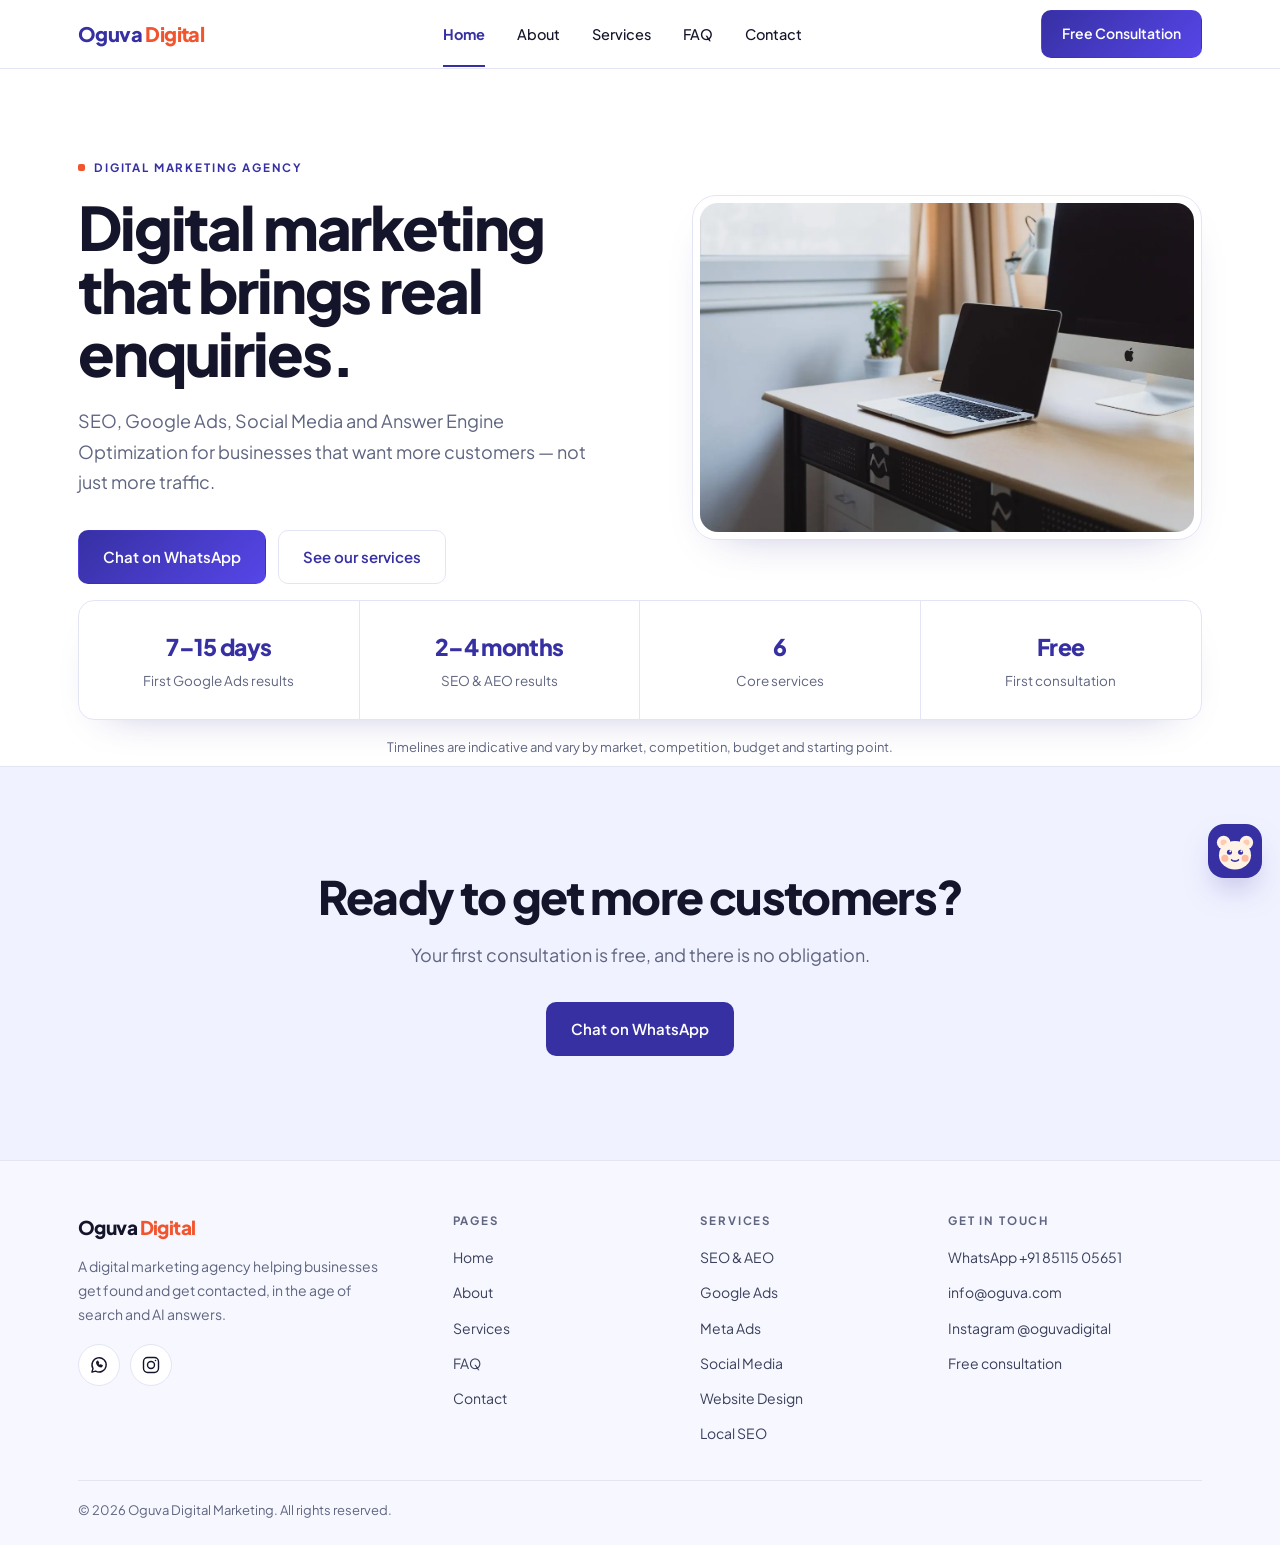
==== commit 67686858: "AI chat button: cute fluffy mascot icon (Muse/Jolly style)" ====
--- a/index.html
+++ b/index.html
@@ -427,8 +427,8 @@
         <a href="/contact" data-page="contact" aria-label="Contact"><svg viewBox="0 0 24 24"><rect x="3" y="5.2" width="18" height="13.6" rx="2.6"/><path d="M3.6 6.6l8.4 5.6 8.4-5.6"/></svg><span>Contact</span></a>
     </nav>
 
-    <button id="ai-btn" type="button" aria-expanded="false" aria-controls="ai-panel" aria-label="Ask Oguva AI"><svg viewBox="0 0 64 64" width="54" height="54" aria-hidden="true"><rect width="64" height="64" rx="16" fill="#3730A3"/><circle cx="32" cy="32" r="18" fill="none" stroke="#ffffff" stroke-width="10"/><path d="M36.7 14.6 A18 18 0 0 1 39.6 48.3" fill="none" stroke="#F2542D" stroke-width="10" stroke-linecap="round"/></svg></button>
-<div id="ai-panel" role="dialog" aria-label="Oguva AI assistant"><div class="ai-h"><div style="display:flex;align-items:center;gap:10px"><svg viewBox="0 0 64 64" width="30" height="30" aria-hidden="true"><rect width="64" height="64" rx="16" fill="#3730A3"/><circle cx="32" cy="32" r="18" fill="none" stroke="#ffffff" stroke-width="10"/><path d="M36.7 14.6 A18 18 0 0 1 39.6 48.3" fill="none" stroke="#F2542D" stroke-width="10" stroke-linecap="round"/></svg><div>Ask Oguva<small>AI assistant</small></div></div><button id="ai-x" type="button" aria-label="Close">&times;</button></div><div id="ai-log"></div><form id="ai-form"><input id="ai-in" maxlength="1000" placeholder="Type your question" autocomplete="off" aria-label="Your question"><button type="submit">Send</button></form><div id="ai-wa"><button id="ai-plan" type="button">Email this to Oguva</button></div><div class="ai-n">AI can make mistakes. For exact quotes, email us at info@oguva.com.</div></div>
+    <button id="ai-btn" type="button" aria-expanded="false" aria-controls="ai-panel" aria-label="Ask Oguva AI"><svg viewBox="0 0 64 64" width="54" height="54" aria-hidden="true"><rect width="64" height="64" rx="16" fill="#3730A3"/><circle cx="18.5" cy="22" r="8" fill="#FFF3E6"/><circle cx="45.5" cy="22" r="8" fill="#FFF3E6"/><circle cx="18.5" cy="22" r="3.6" fill="#FFC9B4"/><circle cx="45.5" cy="22" r="3.6" fill="#FFC9B4"/><ellipse cx="32" cy="37" rx="19" ry="17" fill="#FFF3E6"/><circle cx="20" cy="40.5" r="4.2" fill="#FFB59A" opacity=".9"/><circle cx="44" cy="40.5" r="4.2" fill="#FFB59A" opacity=".9"/><circle cx="25.4" cy="33.5" r="3" fill="#3730A3"/><circle cx="38.6" cy="33.5" r="3" fill="#3730A3"/><circle cx="26.4" cy="32.4" r="1.15" fill="#FFFFFF"/><circle cx="39.6" cy="32.4" r="1.15" fill="#FFFFFF"/><path d="M28 42.6c1.7 1.9 6.3 1.9 8 0" stroke="#3730A3" stroke-width="2" fill="none" stroke-linecap="round"/></svg></button>
+<div id="ai-panel" role="dialog" aria-label="Oguva AI assistant"><div class="ai-h"><div style="display:flex;align-items:center;gap:10px"><svg viewBox="0 0 64 64" width="30" height="30" aria-hidden="true"><rect width="64" height="64" rx="16" fill="#3730A3"/><circle cx="18.5" cy="22" r="8" fill="#FFF3E6"/><circle cx="45.5" cy="22" r="8" fill="#FFF3E6"/><circle cx="18.5" cy="22" r="3.6" fill="#FFC9B4"/><circle cx="45.5" cy="22" r="3.6" fill="#FFC9B4"/><ellipse cx="32" cy="37" rx="19" ry="17" fill="#FFF3E6"/><circle cx="20" cy="40.5" r="4.2" fill="#FFB59A" opacity=".9"/><circle cx="44" cy="40.5" r="4.2" fill="#FFB59A" opacity=".9"/><circle cx="25.4" cy="33.5" r="3" fill="#3730A3"/><circle cx="38.6" cy="33.5" r="3" fill="#3730A3"/><circle cx="26.4" cy="32.4" r="1.15" fill="#FFFFFF"/><circle cx="39.6" cy="32.4" r="1.15" fill="#FFFFFF"/><path d="M28 42.6c1.7 1.9 6.3 1.9 8 0" stroke="#3730A3" stroke-width="2" fill="none" stroke-linecap="round"/></svg><div>Ask Oguva<small>AI assistant</small></div></div><button id="ai-x" type="button" aria-label="Close">&times;</button></div><div id="ai-log"></div><form id="ai-form"><input id="ai-in" maxlength="1000" placeholder="Type your question" autocomplete="off" aria-label="Your question"><button type="submit">Send</button></form><div id="ai-wa"><button id="ai-plan" type="button">Email this to Oguva</button></div><div class="ai-n">AI can make mistakes. For exact quotes, email us at info@oguva.com.</div></div>
 <script>
 (function(){var b=document.getElementById('ai-btn'),p=document.getElementById('ai-panel'),log=document.getElementById('ai-log'),f=document.getElementById('ai-form'),inp=document.getElementById('ai-in'),hist=[],busy=false;
 function add(t,c){var d=document.createElement('div');d.className='ai-m '+c;d.textContent=t;log.appendChild(d);log.scrollTop=log.scrollHeight;return d}
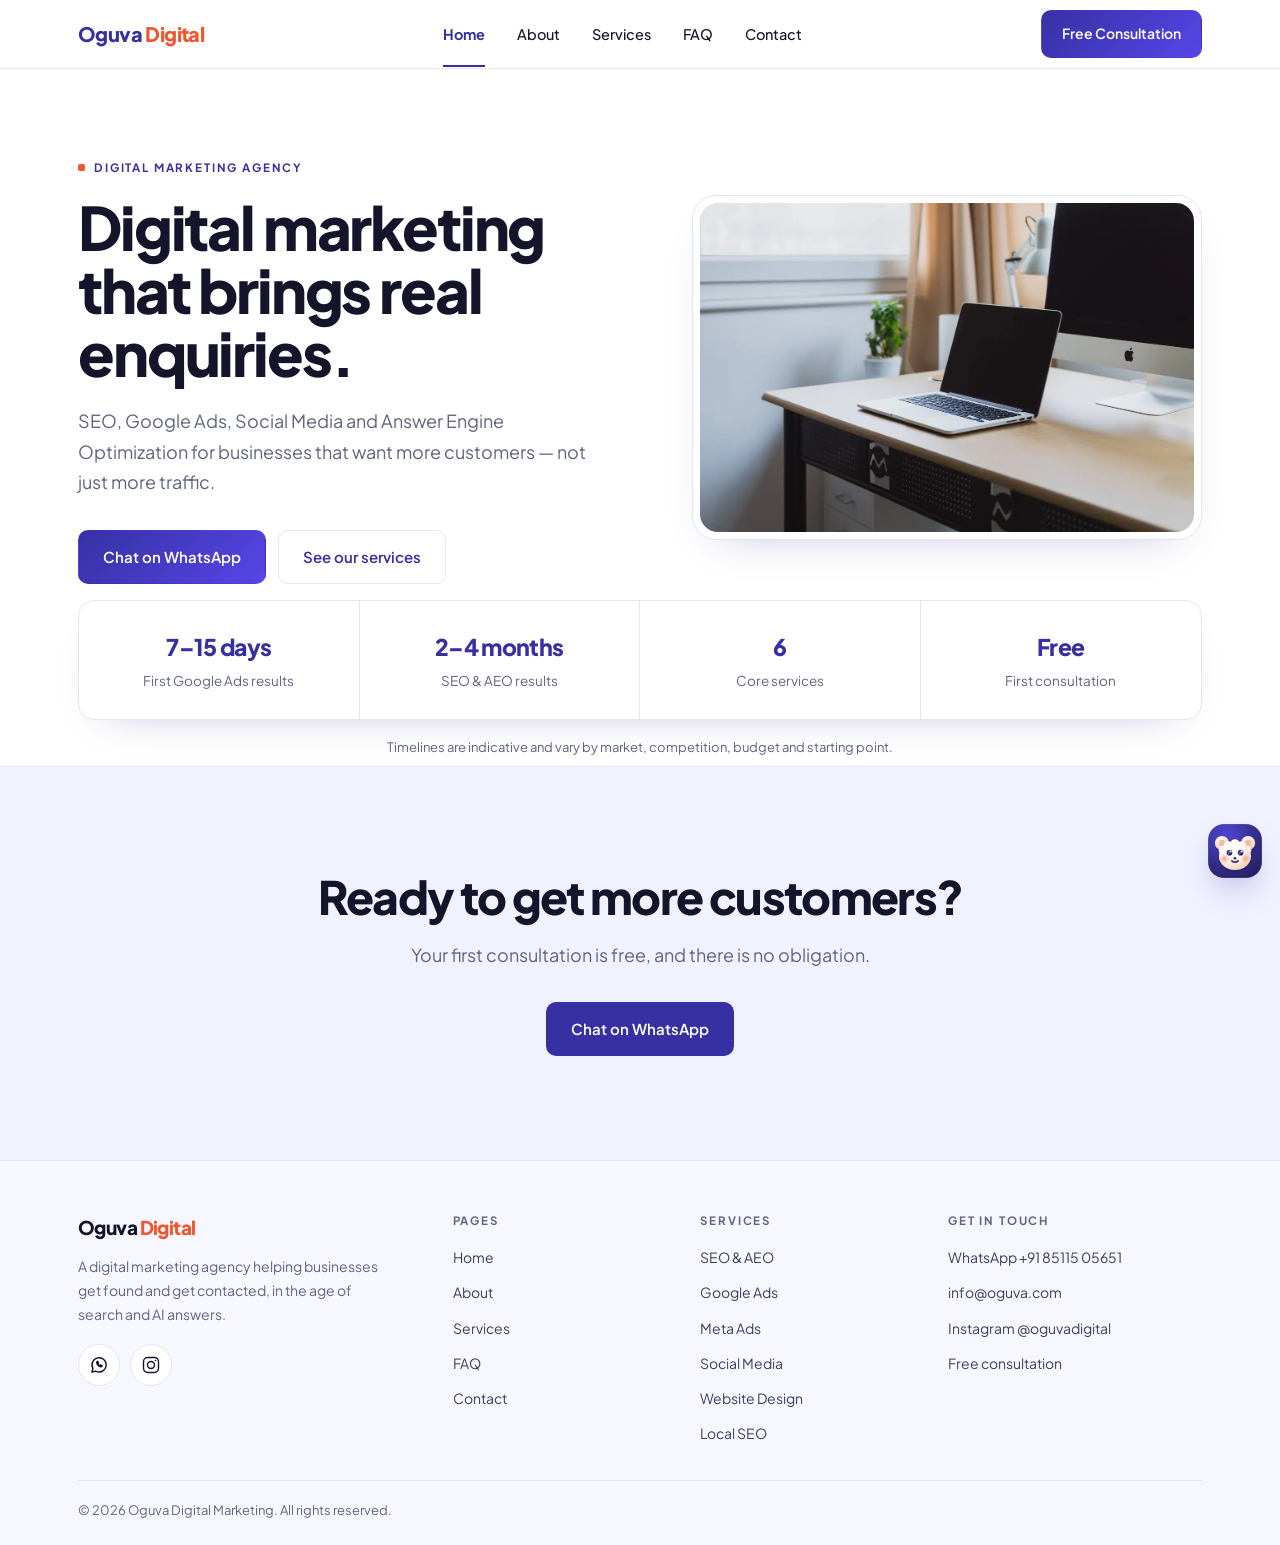
==== commit ab9f4447: "AI mascot icon: richer, soft-3D look (gradients, fur, glossy eyes)" ====
--- a/index.html
+++ b/index.html
@@ -427,8 +427,44 @@
         <a href="/contact" data-page="contact" aria-label="Contact"><svg viewBox="0 0 24 24"><rect x="3" y="5.2" width="18" height="13.6" rx="2.6"/><path d="M3.6 6.6l8.4 5.6 8.4-5.6"/></svg><span>Contact</span></a>
     </nav>
 
-    <button id="ai-btn" type="button" aria-expanded="false" aria-controls="ai-panel" aria-label="Ask Oguva AI"><svg viewBox="0 0 64 64" width="54" height="54" aria-hidden="true"><rect width="64" height="64" rx="16" fill="#3730A3"/><circle cx="18.5" cy="22" r="8" fill="#FFF3E6"/><circle cx="45.5" cy="22" r="8" fill="#FFF3E6"/><circle cx="18.5" cy="22" r="3.6" fill="#FFC9B4"/><circle cx="45.5" cy="22" r="3.6" fill="#FFC9B4"/><ellipse cx="32" cy="37" rx="19" ry="17" fill="#FFF3E6"/><circle cx="20" cy="40.5" r="4.2" fill="#FFB59A" opacity=".9"/><circle cx="44" cy="40.5" r="4.2" fill="#FFB59A" opacity=".9"/><circle cx="25.4" cy="33.5" r="3" fill="#3730A3"/><circle cx="38.6" cy="33.5" r="3" fill="#3730A3"/><circle cx="26.4" cy="32.4" r="1.15" fill="#FFFFFF"/><circle cx="39.6" cy="32.4" r="1.15" fill="#FFFFFF"/><path d="M28 42.6c1.7 1.9 6.3 1.9 8 0" stroke="#3730A3" stroke-width="2" fill="none" stroke-linecap="round"/></svg></button>
-<div id="ai-panel" role="dialog" aria-label="Oguva AI assistant"><div class="ai-h"><div style="display:flex;align-items:center;gap:10px"><svg viewBox="0 0 64 64" width="30" height="30" aria-hidden="true"><rect width="64" height="64" rx="16" fill="#3730A3"/><circle cx="18.5" cy="22" r="8" fill="#FFF3E6"/><circle cx="45.5" cy="22" r="8" fill="#FFF3E6"/><circle cx="18.5" cy="22" r="3.6" fill="#FFC9B4"/><circle cx="45.5" cy="22" r="3.6" fill="#FFC9B4"/><ellipse cx="32" cy="37" rx="19" ry="17" fill="#FFF3E6"/><circle cx="20" cy="40.5" r="4.2" fill="#FFB59A" opacity=".9"/><circle cx="44" cy="40.5" r="4.2" fill="#FFB59A" opacity=".9"/><circle cx="25.4" cy="33.5" r="3" fill="#3730A3"/><circle cx="38.6" cy="33.5" r="3" fill="#3730A3"/><circle cx="26.4" cy="32.4" r="1.15" fill="#FFFFFF"/><circle cx="39.6" cy="32.4" r="1.15" fill="#FFFFFF"/><path d="M28 42.6c1.7 1.9 6.3 1.9 8 0" stroke="#3730A3" stroke-width="2" fill="none" stroke-linecap="round"/></svg><div>Ask Oguva<small>AI assistant</small></div></div><button id="ai-x" type="button" aria-label="Close">&times;</button></div><div id="ai-log"></div><form id="ai-form"><input id="ai-in" maxlength="1000" placeholder="Type your question" autocomplete="off" aria-label="Your question"><button type="submit">Send</button></form><div id="ai-wa"><button id="ai-plan" type="button">Email this to Oguva</button></div><div class="ai-n">AI can make mistakes. For exact quotes, email us at info@oguva.com.</div></div>
+    <button id="ai-btn" type="button" aria-expanded="false" aria-controls="ai-panel" aria-label="Ask Oguva AI"><svg viewBox="0 0 64 64" width="54" height="54" aria-hidden="true"><defs>
+<radialGradient id="ofbg" cx="34%" cy="22%" r="90%"><stop offset="0" stop-color="#4E46D4"/><stop offset="1" stop-color="#241E5E"/></radialGradient>
+<radialGradient id="offur" cx="35%" cy="24%" r="84%"><stop offset="0" stop-color="#FFFFFF"/><stop offset="50%" stop-color="#FFF5EA"/><stop offset="100%" stop-color="#EBD1B4"/></radialGradient>
+<radialGradient id="ofear" cx="42%" cy="26%" r="84%"><stop offset="0" stop-color="#FFF9F2"/><stop offset="100%" stop-color="#E8CEB1"/></radialGradient>
+<radialGradient id="ofcheek" cx="50%" cy="50%" r="50%"><stop offset="0" stop-color="#FF9A80" stop-opacity=".9"/><stop offset="100%" stop-color="#FF9A80" stop-opacity="0"/></radialGradient>
+<radialGradient id="ofeye" cx="33%" cy="28%" r="78%"><stop offset="0" stop-color="#4C45BC"/><stop offset="100%" stop-color="#1B1749"/></radialGradient>
+<filter id="ofsh" x="-40%" y="-40%" width="180%" height="180%"><feDropShadow dx="0" dy="1.5" stdDeviation="1.25" flood-color="#130F3A" flood-opacity=".40"/></filter>
+</defs>
+<rect width="64" height="64" rx="16" fill="url(#ofbg)"/>
+<rect x=".6" y=".6" width="62.8" height="62.8" rx="15.6" fill="none" stroke="#ffffff" stroke-opacity=".13"/>
+<g filter="url(#ofsh)"><circle cx="16.5" cy="22.5" r="8.4" fill="url(#ofear)"/><circle cx="47.5" cy="22.5" r="8.4" fill="url(#ofear)"/></g>
+<circle cx="16.5" cy="22.5" r="3.7" fill="#F6BCA4"/><circle cx="47.5" cy="22.5" r="3.7" fill="#F6BCA4"/>
+<g filter="url(#ofsh)"><circle cx="18" cy="31" r="5.3" fill="url(#offur)"/><circle cx="24" cy="26" r="5.7" fill="url(#offur)"/><circle cx="32" cy="24" r="5.9" fill="url(#offur)"/><circle cx="40" cy="26" r="5.7" fill="url(#offur)"/><circle cx="46" cy="31" r="5.3" fill="url(#offur)"/><ellipse cx="32" cy="38" rx="19" ry="16.6" fill="url(#offur)"/></g>
+<circle cx="19.5" cy="41" r="5.6" fill="url(#ofcheek)"/><circle cx="44.5" cy="41" r="5.6" fill="url(#ofcheek)"/>
+<circle cx="25.4" cy="34" r="3.35" fill="url(#ofeye)"/><circle cx="38.6" cy="34" r="3.35" fill="url(#ofeye)"/>
+<circle cx="26.7" cy="32.6" r="1.3" fill="#FFFFFF"/><circle cx="39.9" cy="32.6" r="1.3" fill="#FFFFFF"/>
+<circle cx="24.3" cy="35.6" r=".62" fill="#FFFFFF" fill-opacity=".7"/><circle cx="37.5" cy="35.6" r=".62" fill="#FFFFFF" fill-opacity=".7"/>
+<path d="M32 39.1c1 0 1.8.75 1.8 1.5 0 .95-1.05 1.7-1.8 1.7s-1.8-.75-1.8-1.7c0-.75.8-1.5 1.8-1.5z" fill="#37307A"/>
+<path d="M28.3 43.7c1.85 2.05 5.55 2.05 7.4 0" stroke="#37307A" stroke-width="1.95" fill="none" stroke-linecap="round"/></svg></button>
+<div id="ai-panel" role="dialog" aria-label="Oguva AI assistant"><div class="ai-h"><div style="display:flex;align-items:center;gap:10px"><svg viewBox="0 0 64 64" width="30" height="30" aria-hidden="true"><defs>
+<radialGradient id="ohbg" cx="34%" cy="22%" r="90%"><stop offset="0" stop-color="#4E46D4"/><stop offset="1" stop-color="#241E5E"/></radialGradient>
+<radialGradient id="ohfur" cx="35%" cy="24%" r="84%"><stop offset="0" stop-color="#FFFFFF"/><stop offset="50%" stop-color="#FFF5EA"/><stop offset="100%" stop-color="#EBD1B4"/></radialGradient>
+<radialGradient id="ohear" cx="42%" cy="26%" r="84%"><stop offset="0" stop-color="#FFF9F2"/><stop offset="100%" stop-color="#E8CEB1"/></radialGradient>
+<radialGradient id="ohcheek" cx="50%" cy="50%" r="50%"><stop offset="0" stop-color="#FF9A80" stop-opacity=".9"/><stop offset="100%" stop-color="#FF9A80" stop-opacity="0"/></radialGradient>
+<radialGradient id="oheye" cx="33%" cy="28%" r="78%"><stop offset="0" stop-color="#4C45BC"/><stop offset="100%" stop-color="#1B1749"/></radialGradient>
+<filter id="ohsh" x="-40%" y="-40%" width="180%" height="180%"><feDropShadow dx="0" dy="1.5" stdDeviation="1.25" flood-color="#130F3A" flood-opacity=".40"/></filter>
+</defs>
+<rect width="64" height="64" rx="16" fill="url(#ohbg)"/>
+<rect x=".6" y=".6" width="62.8" height="62.8" rx="15.6" fill="none" stroke="#ffffff" stroke-opacity=".13"/>
+<g filter="url(#ohsh)"><circle cx="16.5" cy="22.5" r="8.4" fill="url(#ohear)"/><circle cx="47.5" cy="22.5" r="8.4" fill="url(#ohear)"/></g>
+<circle cx="16.5" cy="22.5" r="3.7" fill="#F6BCA4"/><circle cx="47.5" cy="22.5" r="3.7" fill="#F6BCA4"/>
+<g filter="url(#ohsh)"><circle cx="18" cy="31" r="5.3" fill="url(#ohfur)"/><circle cx="24" cy="26" r="5.7" fill="url(#ohfur)"/><circle cx="32" cy="24" r="5.9" fill="url(#ohfur)"/><circle cx="40" cy="26" r="5.7" fill="url(#ohfur)"/><circle cx="46" cy="31" r="5.3" fill="url(#ohfur)"/><ellipse cx="32" cy="38" rx="19" ry="16.6" fill="url(#ohfur)"/></g>
+<circle cx="19.5" cy="41" r="5.6" fill="url(#ohcheek)"/><circle cx="44.5" cy="41" r="5.6" fill="url(#ohcheek)"/>
+<circle cx="25.4" cy="34" r="3.35" fill="url(#oheye)"/><circle cx="38.6" cy="34" r="3.35" fill="url(#oheye)"/>
+<circle cx="26.7" cy="32.6" r="1.3" fill="#FFFFFF"/><circle cx="39.9" cy="32.6" r="1.3" fill="#FFFFFF"/>
+<circle cx="24.3" cy="35.6" r=".62" fill="#FFFFFF" fill-opacity=".7"/><circle cx="37.5" cy="35.6" r=".62" fill="#FFFFFF" fill-opacity=".7"/>
+<path d="M32 39.1c1 0 1.8.75 1.8 1.5 0 .95-1.05 1.7-1.8 1.7s-1.8-.75-1.8-1.7c0-.75.8-1.5 1.8-1.5z" fill="#37307A"/>
+<path d="M28.3 43.7c1.85 2.05 5.55 2.05 7.4 0" stroke="#37307A" stroke-width="1.95" fill="none" stroke-linecap="round"/></svg><div>Ask Oguva<small>AI assistant</small></div></div><button id="ai-x" type="button" aria-label="Close">&times;</button></div><div id="ai-log"></div><form id="ai-form"><input id="ai-in" maxlength="1000" placeholder="Type your question" autocomplete="off" aria-label="Your question"><button type="submit">Send</button></form><div id="ai-wa"><button id="ai-plan" type="button">Email this to Oguva</button></div><div class="ai-n">AI can make mistakes. For exact quotes, email us at info@oguva.com.</div></div>
 <script>
 (function(){var b=document.getElementById('ai-btn'),p=document.getElementById('ai-panel'),log=document.getElementById('ai-log'),f=document.getElementById('ai-form'),inp=document.getElementById('ai-in'),hist=[],busy=false;
 function add(t,c){var d=document.createElement('div');d.className='ai-m '+c;d.textContent=t;log.appendChild(d);log.scrollTop=log.scrollHeight;return d}
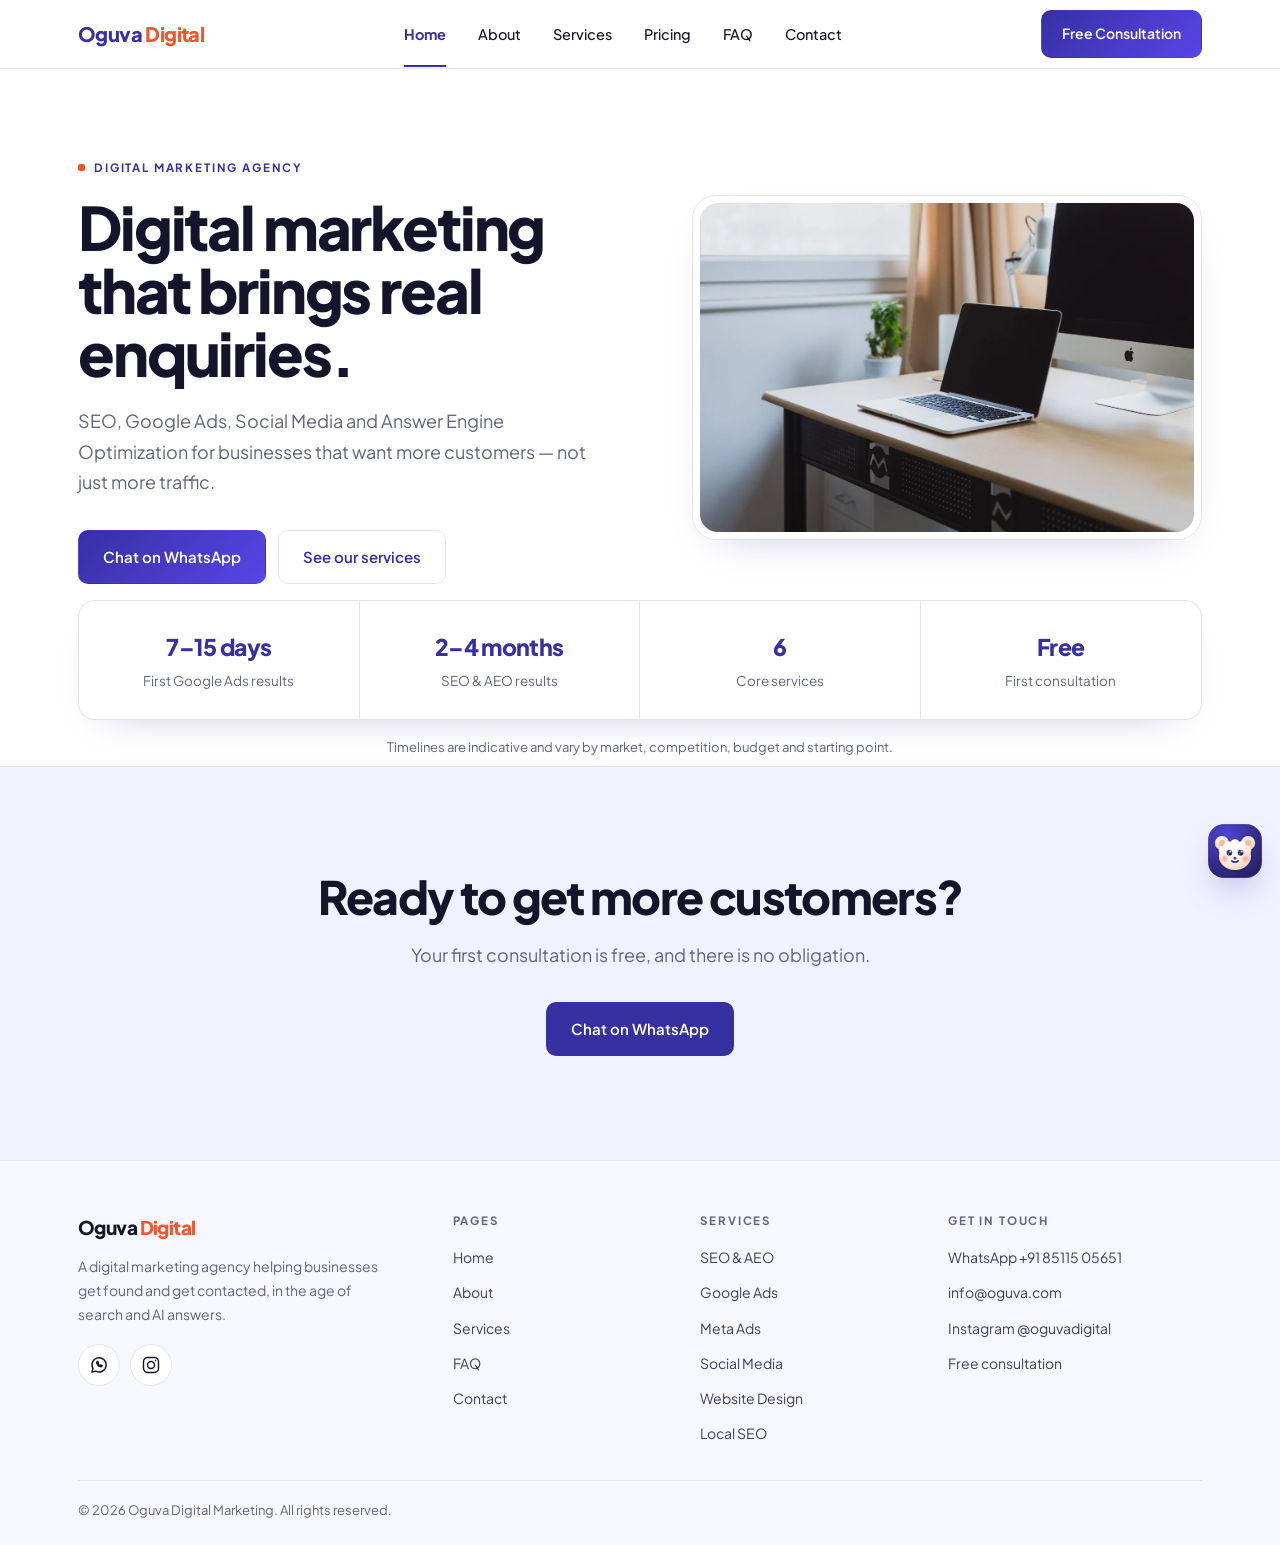
==== commit e07da361: "Add pricing page (Starter 15,999 / Growth 29,999 / Scale) + nav link" ====
--- a/index.html
+++ b/index.html
@@ -326,6 +326,7 @@
                 <li><a href="/" data-page="home">Home</a></li>
                 <li><a href="/about" data-page="about">About</a></li>
                 <li><a href="/services" data-page="services">Services</a></li>
+                <li><a href="/pricing">Pricing</a></li>
                 <li><a href="/faq" data-page="faq">FAQ</a></li>
                 <li><a href="/contact" data-page="contact">Contact</a></li>
                 <li class="m-cta"><a href="https://wa.me/918511505651" target="_blank">Free Consultation</a></li>
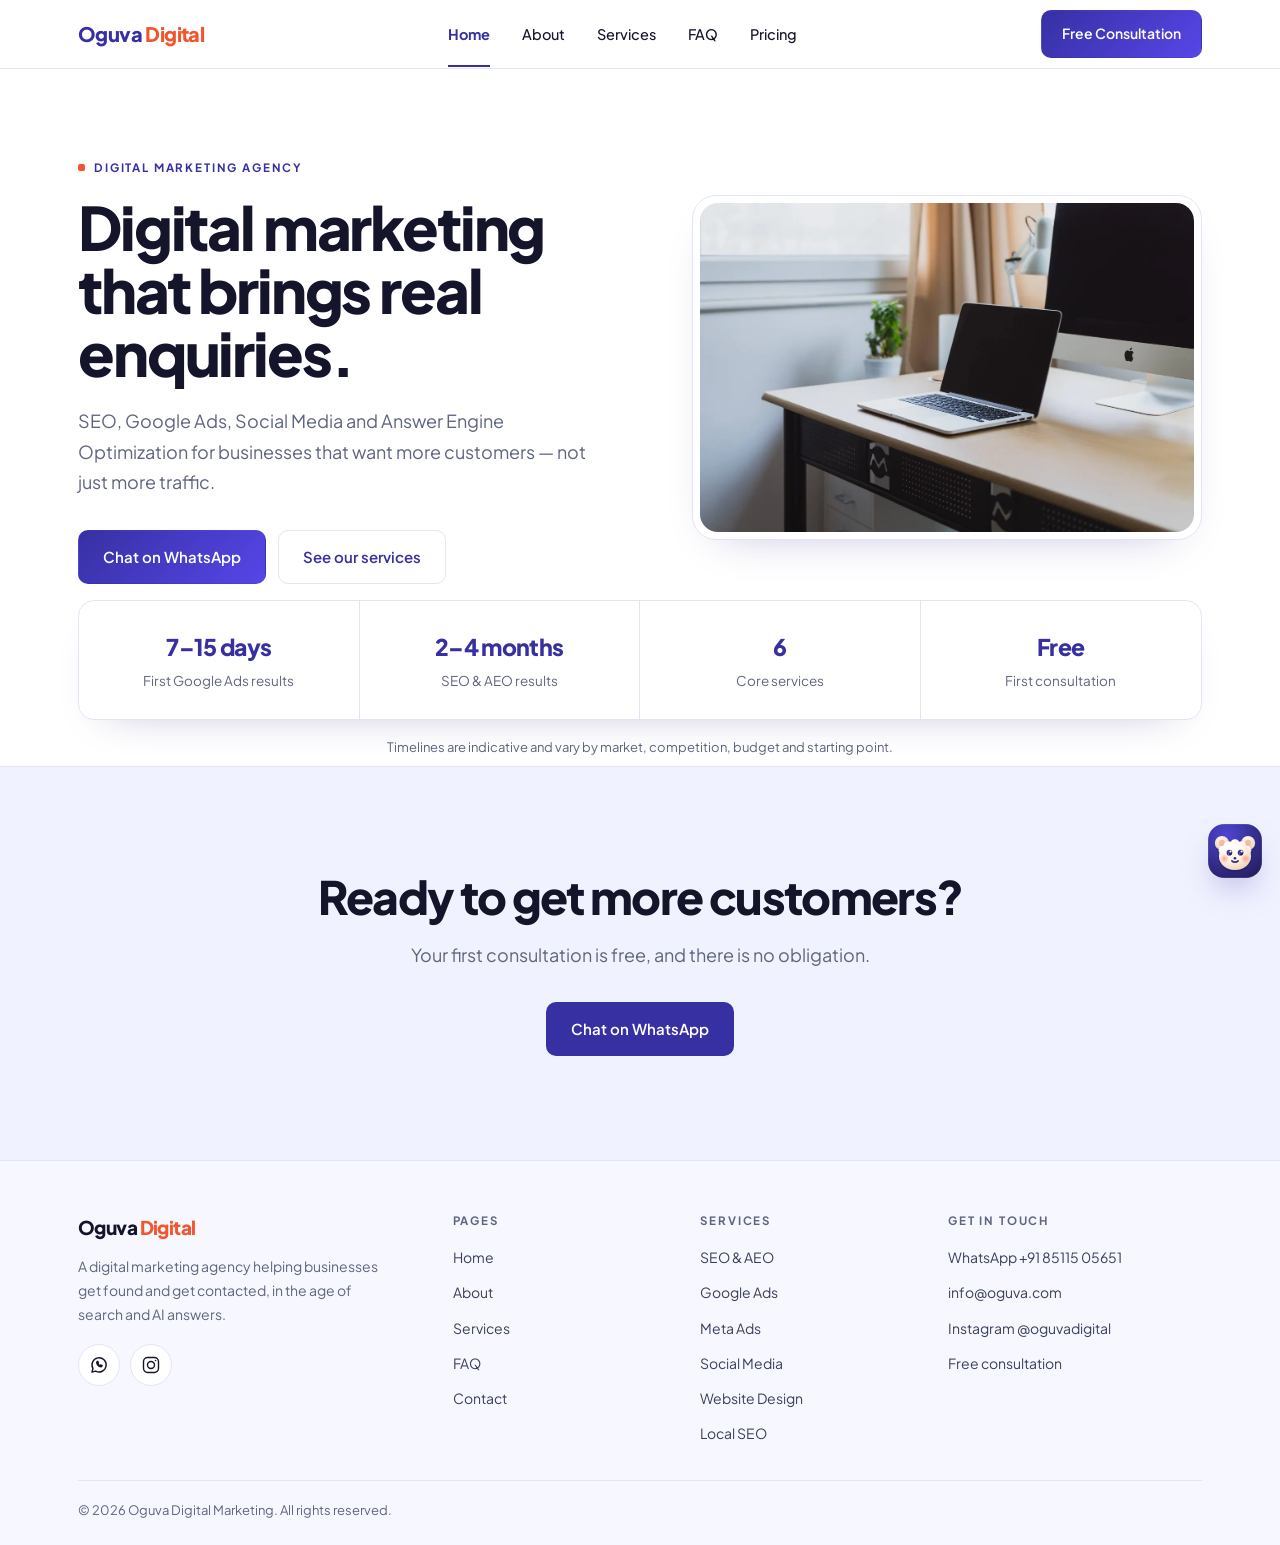
==== commit d7e1558e: "Speed: move CSS+font to one cached styles.css; nav: Pricing in place of Contact" ====
--- a/index.html
+++ b/index.html
@@ -46,277 +46,7 @@
 </script>
 
 <script>document.documentElement.className += ' js';</script>
-<style>
-@font-face{font-family:'Plus Jakarta Sans';font-style:normal;font-weight:200 800;font-display:swap;src:url([data-uri]) format('woff2');}
-:root{
-  --green:#3730A3;        /* black - primary */
-  --green-2:#4F46E5;      /* hover */
-  --pista:#D6D9FF;        /* light grey accent */
-  --pista-soft:#EEF0FF;   /* grey tint */
-  --cream:#FFFFFF;        /* page background */
-  --cream-2:#F7F8FF;
-  --ink:#14142B;
-  --muted:#5F6580;
-  --line:#E3E5F4;
-  --coral:#F2542D;
-  --white:#FFFFFF;
-  --maxw:1180px;
-  --r:16px;
-  --shadow:0 18px 44px -30px rgba(40,34,140,.38);
-  color-scheme:light;
-}
-*{margin:0;padding:0;box-sizing:border-box}
-html{scroll-behavior:smooth;background:#FFFFFF;color-scheme:light}
-body{font-family:'Plus Jakarta Sans',system-ui,-apple-system,'Segoe UI',Roboto,sans-serif;color:var(--ink);background:var(--cream);line-height:1.7;-webkit-font-smoothing:antialiased;text-rendering:optimizeLegibility;overflow-x:hidden}
-img{max-width:100%;height:auto;display:block}
-a{color:inherit}
-.wrap{max-width:var(--maxw);margin:0 auto;padding:0 28px}
-.page{display:none}
-
-/* ---------- nav ---------- */
-.nav{position:sticky;top:0;z-index:60;background:var(--cream);border-bottom:1px solid var(--line);transition:box-shadow .3s}
-.nav.scrolled{box-shadow:0 10px 28px -26px rgba(55,48,163,.55)}
-.nav-in{display:flex;align-items:center;justify-content:space-between;height:68px;max-width:var(--maxw);margin:0 auto;padding:0 28px;gap:20px}
-.brand{font-weight:800;font-size:20px;letter-spacing:-.03em;color:var(--green);text-decoration:none;white-space:nowrap}
-.brand i{font-style:normal;color:var(--coral)}
-.links{display:flex;gap:32px;list-style:none;align-items:center}
-.links a{color:var(--ink);text-decoration:none;font-size:14.5px;font-weight:500;transition:color .2s;white-space:nowrap;position:relative}
-.links a:hover{color:var(--green)}
-.links a.active{color:var(--green);font-weight:700}
-.links a.active::after{content:"";position:absolute;left:0;right:0;bottom:-24px;height:2px;background:var(--green)}
-.m-cta{display:none}
-.burger{display:none}
-
-/* ---------- buttons ---------- */
-.btn{display:inline-flex;align-items:center;justify-content:center;gap:9px;padding:13px 24px;border-radius:10px;font-weight:600;font-size:15px;text-decoration:none;border:1px solid transparent;cursor:pointer;font-family:inherit;transition:background .2s,color .2s,border-color .2s,transform .2s,box-shadow .2s}
-.btn-primary{background:linear-gradient(135deg,#3730A3,#5646E8);color:#fff}
-.btn-primary:hover{background:linear-gradient(135deg,#4338CA,#6B5CF0);transform:translateY(-1px);box-shadow:0 14px 30px -18px rgba(55,48,163,.7)}
-.btn-ghost{background:var(--white);border-color:var(--line);color:var(--green)}
-.btn-ghost:hover{background:var(--pista-soft);border-color:var(--pista);transform:translateY(-1px)}
-.btn-light{background:var(--green);color:#fff}
-.btn-light:hover{background:var(--green-2);transform:translateY(-1px);box-shadow:0 14px 30px -18px rgba(0,0,0,.6)}
-.btns{display:flex;gap:12px;flex-wrap:wrap}
-
-/* ---------- hero ---------- */
-.hero{padding:82px 0 52px}
-.hero-grid{display:grid;grid-template-columns:1.04fr .96fr;gap:62px;align-items:center}
-.eyebrow{display:inline-flex;align-items:center;gap:9px;font-size:11.5px;font-weight:700;letter-spacing:.16em;text-transform:uppercase;color:var(--green);margin-bottom:18px}
-.eyebrow::before{content:"";width:7px;height:7px;border-radius:2px;background:var(--coral);display:block}
-h1.display{font-size:clamp(36px,5vw,60px);line-height:1.05;letter-spacing:-.036em;font-weight:800;color:var(--ink)}
-.hero p.lead{font-size:18px;color:var(--muted);max-width:520px;margin:22px 0 32px}
-.hero-photo{position:relative;padding:7px;border-radius:24px;background:var(--white);border:1px solid var(--line);box-shadow:var(--shadow);will-change:transform}
-.hero-photo img{width:100%;height:auto;border-radius:18px}
-
-/* ---------- trust strip ---------- */
-.strip{padding:0 0 8px}
-.strip-card{max-width:var(--maxw);margin:-36px auto 0;padding:0 28px;position:relative;z-index:5}
-.strip-row{display:grid;grid-template-columns:repeat(4,1fr);background:var(--white);border:1px solid var(--line);border-radius:var(--r);box-shadow:var(--shadow);overflow:hidden}
-.strip-row>div{padding:26px 20px;text-align:center;border-right:1px solid var(--line)}
-.strip-row>div:last-child{border-right:0}
-.strip-row b{display:block;font-size:23px;font-weight:800;letter-spacing:-.03em;color:var(--green)}
-.strip-row span{color:var(--muted);font-size:13.5px}
-.strip-note{max-width:var(--maxw);margin:16px auto 0;padding:0 28px;font-size:13px;color:var(--muted);text-align:center}
-
-/* ---------- sections ---------- */
-.section{padding:104px 0}
-.sec-head{max-width:720px;margin-bottom:52px}
-.sec-head.center{margin:0 auto 52px;text-align:center}
-.sec-head h2{font-size:clamp(26px,3.1vw,38px);line-height:1.14;letter-spacing:-.032em;font-weight:800;color:var(--ink)}
-.sec-head p{color:var(--muted);margin-top:14px;font-size:17px}
-.split{display:grid;grid-template-columns:.85fr 1.15fr;gap:54px}
-.split h2{font-size:clamp(25px,2.9vw,35px);line-height:1.15;letter-spacing:-.032em;font-weight:800;color:var(--ink)}
-
-/* ---------- service list ---------- */
-.svc-list{list-style:none;background:var(--white);border:1px solid var(--line);border-radius:var(--r);padding:4px 26px}
-.svc-list li{border-bottom:1px solid var(--line)}
-.svc-list li:last-child{border-bottom:0}
-.svc-list a{display:grid;grid-template-columns:200px 1fr;gap:22px;padding:20px 0;text-decoration:none;color:inherit;transition:padding-left .3s}
-.svc-list a:hover{padding-left:8px}
-.svc-list h3{font-size:16.5px;font-weight:700;letter-spacing:-.015em;color:var(--green)}
-.svc-list p{color:var(--muted);font-size:15.5px}
-
-/* ---------- service tabs (one service at a time) ---------- */
-.svc-tabs{display:flex;flex-wrap:wrap;gap:10px;margin-bottom:24px}
-.svc-tab{font-family:inherit;font-size:14.5px;font-weight:600;padding:11px 18px;border-radius:999px;border:1px solid var(--line);background:var(--white);color:var(--ink);cursor:pointer;transition:background .2s,color .2s,border-color .2s,transform .2s}
-.svc-tab:hover{background:var(--pista-soft);border-color:var(--pista);transform:translateY(-1px)}
-.svc-tab.active{background:var(--green);color:#fff;border-color:var(--green)}
-.svc-panel{display:none;background:var(--white);border:1px solid var(--line);border-radius:var(--r);padding:34px;box-shadow:var(--shadow)}
-.svc-panel.active{display:block;animation:panelIn .45s cubic-bezier(.2,.7,.2,1) both}
-@keyframes panelIn{from{opacity:0;transform:translateY(12px)}to{opacity:1;transform:none}}
-.svc-panel .n,.svc-block .n,.step .n,.block .k{display:inline-block;font-size:12px;font-weight:800;letter-spacing:.14em;color:var(--green);background:var(--pista);border-radius:7px;padding:4px 9px}
-.svc-panel h3{font-size:clamp(22px,2.5vw,29px);letter-spacing:-.03em;font-weight:800;margin:14px 0 12px;color:var(--green)}
-.svc-panel p{color:var(--muted);max-width:660px;font-size:17px}
-.svc-panel ul{list-style:none;display:grid;gap:12px;margin:22px 0 28px}
-.svc-panel li{border:1px solid var(--line);border-radius:12px;padding:16px 18px;background:#F7F8FF}
-.svc-panel li b{display:block;font-size:15.5px;font-weight:700;color:var(--ink);margin-bottom:5px}
-.svc-panel li span{color:var(--muted);font-size:14.5px;line-height:1.65}
-
-/* ---------- steps ---------- */
-.steps{display:grid;gap:12px}
-.step{display:grid;grid-template-columns:auto 1fr;gap:20px;padding:24px 26px;background:var(--white);border:1px solid var(--line);border-radius:var(--r);transition:box-shadow .3s,transform .3s,border-color .3s}
-.step:hover{box-shadow:var(--shadow);transform:translateY(-3px);border-color:var(--pista)}
-.step .n{padding-top:0;align-self:start}
-.step h3{font-size:18px;letter-spacing:-.018em;margin-bottom:5px;color:var(--green)}
-.step p{color:var(--muted)}
-
-/* ---------- blocks ---------- */
-.cols2{display:grid;grid-template-columns:1fr 1fr;gap:18px}
-.cols3{display:grid;grid-template-columns:repeat(3,1fr);gap:18px}
-.block{background:var(--white);border:1px solid var(--line);border-radius:var(--r);padding:28px;transition:box-shadow .3s,transform .3s,border-color .3s}
-.block:hover{box-shadow:var(--shadow);transform:translateY(-3px);border-color:var(--pista)}
-.block h3{font-size:17.5px;letter-spacing:-.015em;margin:12px 0 9px;color:var(--green)}
-.block p{color:var(--muted);font-size:16px}
-
-/* ---------- prose ---------- */
-.prose p{color:var(--ink);font-size:17.5px;margin-bottom:20px}
-.prose p:last-child{margin-bottom:0}
-.prose strong{color:var(--green)}
-
-/* ---------- founder ---------- */
-.founder{display:grid;grid-template-columns:220px 1fr;gap:40px;align-items:start;background:var(--white);border:1px solid var(--line);border-radius:var(--r);padding:34px;box-shadow:var(--shadow)}
-.founder-photo{width:100%;aspect-ratio:1/1;object-fit:cover;border-radius:14px;border:1px solid var(--line);display:block}
-.chip-link{display:inline-flex;align-items:center;gap:8px;margin-top:18px;padding:9px 16px;border:1px solid var(--line);border-radius:999px;text-decoration:none;font-size:14px;font-weight:600;color:var(--green);background:var(--cream);transition:.2s}
-.chip-link:hover{background:var(--pista-soft);border-color:var(--pista)}
-.chip-link svg{width:16px;height:16px;fill:currentColor}
-
-/* ---------- page header ---------- */
-.phead{padding:82px 0 58px}
-.phead h1{font-size:clamp(30px,4.1vw,50px);letter-spacing:-.036em;line-height:1.07;font-weight:800;color:var(--ink)}
-.phead p{color:var(--muted);font-size:18px;max-width:640px;margin-top:16px}
-
-/* ---------- faq ---------- */
-.faq{max-width:840px;display:grid;gap:12px}
-.q{background:var(--white);border:1px solid var(--line);border-radius:14px;padding:0 26px;transition:box-shadow .3s,border-color .3s}
-.q:hover{border-color:var(--pista)}
-.q.open{box-shadow:var(--shadow);border-color:var(--pista)}
-.q button{width:100%;background:none;border:0;font-family:inherit;font-size:17.5px;font-weight:700;color:var(--green);padding:22px 0;cursor:pointer;display:flex;justify-content:space-between;gap:20px;text-align:left;letter-spacing:-.018em}
-.q .pm{flex:0 0 auto;width:26px;height:26px;border-radius:50%;background:var(--pista);color:var(--green);display:grid;place-items:center;font-weight:700;font-size:17px;transition:transform .3s}
-.q.open .pm{transform:rotate(45deg)}
-.a{max-height:0;overflow:hidden;transition:max-height .38s cubic-bezier(.2,.7,.2,1)}
-.a p{padding:0 0 24px;color:var(--muted);max-width:680px}
-
-/* ---------- contact ---------- */
-.contact-grid{display:grid;grid-template-columns:.85fr 1.15fr;gap:54px;align-items:start}
-.contact-card{background:var(--white);border:1px solid var(--line);border-radius:var(--r);padding:34px;box-shadow:var(--shadow)}
-.cinfo{display:grid;gap:20px;margin-top:28px}
-.cinfo b{display:block;font-size:11.5px;letter-spacing:.16em;text-transform:uppercase;color:var(--muted);font-weight:700;margin-bottom:4px}
-.cinfo a{text-decoration:none;font-size:17px;font-weight:600;color:var(--green)}
-.cinfo a:hover{color:var(--green-2)}
-.form label{display:block;font-size:11.5px;font-weight:700;letter-spacing:.12em;text-transform:uppercase;color:var(--muted);margin:18px 0 7px}
-.form input,.form textarea{width:100%;padding:13px 15px;border:1px solid var(--line);border-radius:10px;font-size:16.5px;font-family:inherit;color:var(--ink);background:var(--cream);transition:border-color .2s,background .2s,box-shadow .2s}
-.form input:focus,.form textarea:focus{outline:none;border-color:var(--green);background:#fff;box-shadow:0 0 0 3px rgba(168,213,186,.45)}
-.form textarea{resize:vertical;min-height:96px}
-.form .btn{margin-top:26px;width:100%}
-.hp{position:absolute;left:-9999px;width:1px;height:1px;opacity:0}
-.note{font-size:13px;color:var(--muted);margin-top:13px}
-
-/* ---------- cta band ---------- */
-.band{background:#F1F2FF;color:var(--ink);padding:104px 0;text-align:center;border-top:1px solid var(--line)}
-.band h2{font-size:clamp(27px,3.7vw,46px);letter-spacing:-.036em;line-height:1.1;font-weight:800;max-width:760px;margin:0 auto 18px}
-.band p{color:var(--muted);font-size:18px;margin-bottom:32px}
-.band .btns{justify-content:center}
-
-/* ---------- footer ---------- */
-.footer{background:#F7F8FF;border-top:1px solid var(--line);color:var(--ink);padding:50px 0 24px}
-.fgrid{display:grid;grid-template-columns:1.6fr 1fr 1fr 1.2fr;gap:36px}
-.footer h4{font-size:11.5px;letter-spacing:.16em;text-transform:uppercase;color:var(--muted);margin-bottom:13px;font-weight:700}
-.footer ul{list-style:none;display:grid;gap:8px}
-.footer a{color:#3A3F5C;text-decoration:none;font-size:14px;transition:color .2s}
-.footer a:hover{color:var(--green)}
-.fbrand{font-weight:800;font-size:19px;letter-spacing:-.03em;margin-bottom:12px;color:var(--ink)}
-.fbrand i{font-style:normal;color:var(--coral)}
-.fabout{color:var(--muted);font-size:14px;max-width:300px}
-.fbot{border-top:1px solid var(--line);margin-top:34px;padding-top:18px;display:flex;justify-content:space-between;gap:14px;flex-wrap:wrap;color:var(--muted);font-size:13px}
-
-/* ---------- bottom tab bar ---------- */
-.tabbar{display:none}
-
-/* ---------- motion ---------- */
-.js .reveal{opacity:0;transform:translateY(20px);transition:opacity .8s cubic-bezier(.2,.7,.2,1),transform .8s cubic-bezier(.2,.7,.2,1)}
-.js .reveal.in{opacity:1;transform:none}
-.page-anim{animation:pageIn .5s cubic-bezier(.2,.7,.2,1) both}
-@keyframes pageIn{from{opacity:0;transform:translateY(10px)}to{opacity:1;transform:none}}
-@media (prefers-reduced-motion:reduce){
-  .js .reveal{opacity:1;transform:none;transition:none}
-  .page-anim{animation:none}
-  .svc-panel.active{animation:none}
-  html{scroll-behavior:auto}
-}
-
-/* ---------- responsive ---------- */
-@media (max-width:1000px){
-  .hero-grid{grid-template-columns:1fr;gap:44px}
-  .split,.contact-grid{grid-template-columns:1fr;gap:34px}
-  .cols3{grid-template-columns:1fr 1fr}
-  .fgrid{grid-template-columns:1fr 1fr}
-}
-@media (max-width:768px){
-  .hero{padding:54px 0 40px}
-  .section{padding:70px 0}
-  .band{padding:76px 0}
-  .cols2,.cols3{grid-template-columns:1fr}
-  .strip-row{grid-template-columns:1fr 1fr}
-  .strip-row>div:nth-child(2n){border-right:0}
-  .strip-row>div:nth-child(-n+2){border-bottom:1px solid var(--line)}
-  .svc-list{padding:2px 20px}
-  .svc-list a{grid-template-columns:1fr;gap:5px}
-  .svc-tab{font-size:13.5px;padding:9px 14px}
-  .svc-panel{padding:24px 20px}
-  .step{grid-template-columns:auto 1fr;gap:14px;padding:20px}
-  .founder{grid-template-columns:1fr;gap:24px;padding:24px 20px}
-  .founder-photo{max-width:180px}
-  .contact-card{padding:24px 20px}
-  .q{padding:0 20px}
-  .links{display:none}
-  .burger{display:none}
-  .nav .cta-btn{display:inline-flex;padding:9px 15px;font-size:13.5px}
-  .nav-in{height:60px}
-  .brand{font-size:18px}
-  body{padding-bottom:74px}
-  .tabbar{display:grid;grid-template-columns:repeat(5,1fr);position:fixed;left:0;right:0;bottom:0;z-index:70;background:var(--cream);border-top:1px solid var(--line);padding:7px 4px calc(7px + env(safe-area-inset-bottom))}
-  .tabbar a{display:flex;flex-direction:column;align-items:center;gap:3px;text-decoration:none;color:var(--muted);font-size:10px;font-weight:500;padding:3px 0;transition:color .2s}
-  .tabbar a.active{color:var(--green);font-weight:700}
-  .tabbar svg{width:23px;height:23px;stroke:currentColor;fill:none;stroke-width:1.7;stroke-linecap:round;stroke-linejoin:round;transition:stroke-width .2s}
-  .tabbar a.active svg{stroke-width:2.2}
-  .fgrid{grid-template-columns:1fr 1fr;gap:26px 18px}
-  .fgrid>div:first-child{grid-column:1/-1}
-  .fgrid>div:last-child{grid-column:1/-1}
-  .footer{padding:40px 0 20px}
-  .footer ul{gap:7px}
-  .fbot{margin-top:26px;padding-top:16px}
-}
-
-
-.vid-grid{display:grid;grid-template-columns:1fr auto;gap:64px;align-items:center}
-.vid-copy h2{font-size:clamp(26px,3.1vw,38px);line-height:1.14;letter-spacing:-.032em;font-weight:800;color:var(--ink);margin:14px 0}
-.vid-copy p{color:var(--muted);font-size:17px;margin-bottom:28px;max-width:440px}
-.vid-box{width:min(340px,100%);aspect-ratio:9/16;border-radius:32px;overflow:hidden;box-shadow:var(--shadow);border:1px solid var(--line);background:#14142B}
-.vid-box video{width:100%;height:100%;object-fit:cover;display:block}
-@media(max-width:860px){.vid-grid{grid-template-columns:1fr;gap:34px;justify-items:center;text-align:center}.vid-copy p{margin-left:auto;margin-right:auto}}
-#ai-btn{position:fixed;right:18px;bottom:22px;z-index:900;border:0;padding:0;background:none;cursor:pointer;line-height:0;border-radius:18px;box-shadow:0 16px 34px -14px rgba(55,48,163,.6);transition:transform .18s}
-#ai-btn:hover{transform:translateY(-2px)}#ai-btn svg{display:block;border-radius:16px}
-#ai-panel{position:fixed;right:20px;bottom:92px;z-index:901;width:min(390px,calc(100vw - 24px));height:min(580px,calc(100vh - 140px));background:#fff;border:1px solid var(--line);border-radius:24px;box-shadow:0 30px 80px -30px rgba(40,34,140,.5);display:none;flex-direction:column;overflow:hidden}
-#ai-panel.open{display:flex}
-.ai-h{padding:16px 18px;background:#F7F8FF;border-bottom:1px solid var(--line);display:flex;justify-content:space-between;align-items:center;font-weight:800}
-.ai-h small{display:block;font-weight:500;color:var(--muted);font-size:12px;margin-top:2px}
-.ai-h button{border:0;background:none;font-size:26px;cursor:pointer;color:var(--muted);line-height:1}
-#ai-log{flex:1;overflow:auto;padding:16px;display:flex;flex-direction:column;gap:10px}
-.ai-m{max-width:86%;padding:11px 14px;border-radius:16px;font-size:14.5px;line-height:1.5;white-space:pre-wrap}
-.ai-m.bot{background:#F1F2FF;align-self:flex-start;border-bottom-left-radius:4px}
-.ai-m.me{background:linear-gradient(135deg,#3730A3,#5646E8);color:#fff;align-self:flex-end;border-bottom-right-radius:4px}
-.ai-q{display:flex;flex-wrap:wrap;gap:8px}
-.ai-q button{border:1px solid var(--line);background:#fff;border-radius:999px;padding:8px 12px;font-family:inherit;font-weight:600;font-size:13px;color:var(--green);cursor:pointer}
-#ai-form{display:flex;gap:8px;padding:12px;border-top:1px solid var(--line)}
-#ai-in{flex:1;min-width:0;border:1px solid var(--line);border-radius:14px;padding:12px 14px;font-family:inherit;font-size:16px;outline:0}
-#ai-in:focus{border-color:var(--green-2)}
-#ai-form button{border:0;border-radius:14px;background:var(--green);color:#fff;padding:0 18px;font-family:inherit;font-weight:700;cursor:pointer}
-#ai-wa{padding:10px 12px 0}#ai-plan{width:100%;border:0;border-radius:14px;background:#25D366;color:#fff;font-family:inherit;font-weight:700;font-size:14px;padding:11px 12px;cursor:pointer}#ai-plan:hover{filter:brightness(.95)}.ai-n{font-size:11.5px;color:var(--muted);text-align:center;padding:0 12px 10px}
-@media(max-width:860px){#ai-btn{bottom:92px;right:16px}#ai-panel{right:12px;bottom:158px;height:min(560px,calc(100vh - 230px))}}
-.fsocial{display:flex;gap:10px;margin-top:18px}
-.fsocial a{width:42px;height:42px;border-radius:50%;border:1px solid var(--line);background:#fff;display:inline-flex;align-items:center;justify-content:center;color:var(--ink);transition:background .2s,color .2s,border-color .2s,transform .2s}
-.fsocial a:hover{background:var(--green);color:#fff;border-color:var(--green);transform:translateY(-2px)}
-.fsocial svg{width:20px;height:20px;fill:none;stroke:currentColor;stroke-width:1.7;stroke-linecap:round;stroke-linejoin:round}
-</style>
+<link rel="stylesheet" href="/styles.css">
 </head>
 <body data-cur="home">
     <nav class="nav" id="nav">
@@ -326,9 +56,8 @@
                 <li><a href="/" data-page="home">Home</a></li>
                 <li><a href="/about" data-page="about">About</a></li>
                 <li><a href="/services" data-page="services">Services</a></li>
-                <li><a href="/pricing">Pricing</a></li>
                 <li><a href="/faq" data-page="faq">FAQ</a></li>
-                <li><a href="/contact" data-page="contact">Contact</a></li>
+                <li><a href="/pricing" data-page="pricing">Pricing</a></li>
                 <li class="m-cta"><a href="https://wa.me/918511505651" target="_blank">Free Consultation</a></li>
             </ul>
             <a href="https://wa.me/918511505651" class="btn btn-primary cta-btn" target="_blank" style="padding:11px 20px;font-size:14px">Free Consultation</a>
--- a/styles.css
+++ b/styles.css
@@ -0,0 +1 @@
+@font-face{font-family:'Plus Jakarta Sans';font-style:normal;font-weight:200 800;font-display:swap;src:url([data-uri]) format('woff2');}:root{--green:#3730A3;--green-2:#4F46E5;--pista:#D6D9FF;--pista-soft:#EEF0FF;--cream:#FFFFFF;--cream-2:#F7F8FF;--ink:#14142B;--muted:#5F6580;--line:#E3E5F4;--coral:#F2542D;--white:#FFFFFF;--maxw:1180px;--r:16px;--shadow:0 18px 44px -30px rgba(40,34,140,.38);color-scheme:light;}*{margin:0;padding:0;box-sizing:border-box}html{scroll-behavior:smooth;background:#FFFFFF;color-scheme:light}body{font-family:'Plus Jakarta Sans',system-ui,-apple-system,'Segoe UI',Roboto,sans-serif;color:var(--ink);background:var(--cream);line-height:1.7;-webkit-font-smoothing:antialiased;text-rendering:optimizeLegibility;overflow-x:hidden}img{max-width:100%;height:auto;display:block}a{color:inherit}.wrap{max-width:var(--maxw);margin:0 auto;padding:0 28px}.page{display:none}.nav{position:sticky;top:0;z-index:60;background:var(--cream);border-bottom:1px solid var(--line);transition:box-shadow .3s}.nav.scrolled{box-shadow:0 10px 28px -26px rgba(55,48,163,.55)}.nav-in{display:flex;align-items:center;justify-content:space-between;height:68px;max-width:var(--maxw);margin:0 auto;padding:0 28px;gap:20px}.brand{font-weight:800;font-size:20px;letter-spacing:-.03em;color:var(--green);text-decoration:none;white-space:nowrap}.brand i{font-style:normal;color:var(--coral)}.links{display:flex;gap:32px;list-style:none;align-items:center}.links a{color:var(--ink);text-decoration:none;font-size:14.5px;font-weight:500;transition:color .2s;white-space:nowrap;position:relative}.links a:hover{color:var(--green)}.links a.active{color:var(--green);font-weight:700}.links a.active::after{content:"";position:absolute;left:0;right:0;bottom:-24px;height:2px;background:var(--green)}.m-cta{display:none}.burger{display:none}.btn{display:inline-flex;align-items:center;justify-content:center;gap:9px;padding:13px 24px;border-radius:10px;font-weight:600;font-size:15px;text-decoration:none;border:1px solid transparent;cursor:pointer;font-family:inherit;transition:background .2s,color .2s,border-color .2s,transform .2s,box-shadow .2s}.btn-primary{background:linear-gradient(135deg,#3730A3,#5646E8);color:#fff}.btn-primary:hover{background:linear-gradient(135deg,#4338CA,#6B5CF0);transform:translateY(-1px);box-shadow:0 14px 30px -18px rgba(55,48,163,.7)}.btn-ghost{background:var(--white);border-color:var(--line);color:var(--green)}.btn-ghost:hover{background:var(--pista-soft);border-color:var(--pista);transform:translateY(-1px)}.btn-light{background:var(--green);color:#fff}.btn-light:hover{background:var(--green-2);transform:translateY(-1px);box-shadow:0 14px 30px -18px rgba(0,0,0,.6)}.btns{display:flex;gap:12px;flex-wrap:wrap}.hero{padding:82px 0 52px}.hero-grid{display:grid;grid-template-columns:1.04fr .96fr;gap:62px;align-items:center}.eyebrow{display:inline-flex;align-items:center;gap:9px;font-size:11.5px;font-weight:700;letter-spacing:.16em;text-transform:uppercase;color:var(--green);margin-bottom:18px}.eyebrow::before{content:"";width:7px;height:7px;border-radius:2px;background:var(--coral);display:block}h1.display{font-size:clamp(36px,5vw,60px);line-height:1.05;letter-spacing:-.036em;font-weight:800;color:var(--ink)}.hero p.lead{font-size:18px;color:var(--muted);max-width:520px;margin:22px 0 32px}.hero-photo{position:relative;padding:7px;border-radius:24px;background:var(--white);border:1px solid var(--line);box-shadow:var(--shadow);will-change:transform}.hero-photo img{width:100%;height:auto;border-radius:18px}.strip{padding:0 0 8px}.strip-card{max-width:var(--maxw);margin:-36px auto 0;padding:0 28px;position:relative;z-index:5}.strip-row{display:grid;grid-template-columns:repeat(4,1fr);background:var(--white);border:1px solid var(--line);border-radius:var(--r);box-shadow:var(--shadow);overflow:hidden}.strip-row>div{padding:26px 20px;text-align:center;border-right:1px solid var(--line)}.strip-row>div:last-child{border-right:0}.strip-row b{display:block;font-size:23px;font-weight:800;letter-spacing:-.03em;color:var(--green)}.strip-row span{color:var(--muted);font-size:13.5px}.strip-note{max-width:var(--maxw);margin:16px auto 0;padding:0 28px;font-size:13px;color:var(--muted);text-align:center}.section{padding:104px 0}.sec-head{max-width:720px;margin-bottom:52px}.sec-head.center{margin:0 auto 52px;text-align:center}.sec-head h2{font-size:clamp(26px,3.1vw,38px);line-height:1.14;letter-spacing:-.032em;font-weight:800;color:var(--ink)}.sec-head p{color:var(--muted);margin-top:14px;font-size:17px}.split{display:grid;grid-template-columns:.85fr 1.15fr;gap:54px}.split h2{font-size:clamp(25px,2.9vw,35px);line-height:1.15;letter-spacing:-.032em;font-weight:800;color:var(--ink)}.svc-list{list-style:none;background:var(--white);border:1px solid var(--line);border-radius:var(--r);padding:4px 26px}.svc-list li{border-bottom:1px solid var(--line)}.svc-list li:last-child{border-bottom:0}.svc-list a{display:grid;grid-template-columns:200px 1fr;gap:22px;padding:20px 0;text-decoration:none;color:inherit;transition:padding-left .3s}.svc-list a:hover{padding-left:8px}.svc-list h3{font-size:16.5px;font-weight:700;letter-spacing:-.015em;color:var(--green)}.svc-list p{color:var(--muted);font-size:15.5px}.svc-tabs{display:flex;flex-wrap:wrap;gap:10px;margin-bottom:24px}.svc-tab{font-family:inherit;font-size:14.5px;font-weight:600;padding:11px 18px;border-radius:999px;border:1px solid var(--line);background:var(--white);color:var(--ink);cursor:pointer;transition:background .2s,color .2s,border-color .2s,transform .2s}.svc-tab:hover{background:var(--pista-soft);border-color:var(--pista);transform:translateY(-1px)}.svc-tab.active{background:var(--green);color:#fff;border-color:var(--green)}.svc-panel{display:none;background:var(--white);border:1px solid var(--line);border-radius:var(--r);padding:34px;box-shadow:var(--shadow)}.svc-panel.active{display:block;animation:panelIn .45s cubic-bezier(.2,.7,.2,1) both}@keyframes panelIn{from{opacity:0;transform:translateY(12px)}to{opacity:1;transform:none}}.svc-panel .n,.svc-block .n,.step .n,.block .k{display:inline-block;font-size:12px;font-weight:800;letter-spacing:.14em;color:var(--green);background:var(--pista);border-radius:7px;padding:4px 9px}.svc-panel h3{font-size:clamp(22px,2.5vw,29px);letter-spacing:-.03em;font-weight:800;margin:14px 0 12px;color:var(--green)}.svc-panel p{color:var(--muted);max-width:660px;font-size:17px}.svc-panel ul{list-style:none;display:grid;gap:12px;margin:22px 0 28px}.svc-panel li{border:1px solid var(--line);border-radius:12px;padding:16px 18px;background:#F7F8FF}.svc-panel li b{display:block;font-size:15.5px;font-weight:700;color:var(--ink);margin-bottom:5px}.svc-panel li span{color:var(--muted);font-size:14.5px;line-height:1.65}.steps{display:grid;gap:12px}.step{display:grid;grid-template-columns:auto 1fr;gap:20px;padding:24px 26px;background:var(--white);border:1px solid var(--line);border-radius:var(--r);transition:box-shadow .3s,transform .3s,border-color .3s}.step:hover{box-shadow:var(--shadow);transform:translateY(-3px);border-color:var(--pista)}.step .n{padding-top:0;align-self:start}.step h3{font-size:18px;letter-spacing:-.018em;margin-bottom:5px;color:var(--green)}.step p{color:var(--muted)}.cols2{display:grid;grid-template-columns:1fr 1fr;gap:18px}.cols3{display:grid;grid-template-columns:repeat(3,1fr);gap:18px}.block{background:var(--white);border:1px solid var(--line);border-radius:var(--r);padding:28px;transition:box-shadow .3s,transform .3s,border-color .3s}.block:hover{box-shadow:var(--shadow);transform:translateY(-3px);border-color:var(--pista)}.block h3{font-size:17.5px;letter-spacing:-.015em;margin:12px 0 9px;color:var(--green)}.block p{color:var(--muted);font-size:16px}.prose p{color:var(--ink);font-size:17.5px;margin-bottom:20px}.prose p:last-child{margin-bottom:0}.prose strong{color:var(--green)}.founder{display:grid;grid-template-columns:220px 1fr;gap:40px;align-items:start;background:var(--white);border:1px solid var(--line);border-radius:var(--r);padding:34px;box-shadow:var(--shadow)}.founder-photo{width:100%;aspect-ratio:1/1;object-fit:cover;border-radius:14px;border:1px solid var(--line);display:block}.chip-link{display:inline-flex;align-items:center;gap:8px;margin-top:18px;padding:9px 16px;border:1px solid var(--line);border-radius:999px;text-decoration:none;font-size:14px;font-weight:600;color:var(--green);background:var(--cream);transition:.2s}.chip-link:hover{background:var(--pista-soft);border-color:var(--pista)}.chip-link svg{width:16px;height:16px;fill:currentColor}.phead{padding:82px 0 58px}.phead h1{font-size:clamp(30px,4.1vw,50px);letter-spacing:-.036em;line-height:1.07;font-weight:800;color:var(--ink)}.phead p{color:var(--muted);font-size:18px;max-width:640px;margin-top:16px}.faq{max-width:840px;display:grid;gap:12px}.q{background:var(--white);border:1px solid var(--line);border-radius:14px;padding:0 26px;transition:box-shadow .3s,border-color .3s}.q:hover{border-color:var(--pista)}.q.open{box-shadow:var(--shadow);border-color:var(--pista)}.q button{width:100%;background:none;border:0;font-family:inherit;font-size:17.5px;font-weight:700;color:var(--green);padding:22px 0;cursor:pointer;display:flex;justify-content:space-between;gap:20px;text-align:left;letter-spacing:-.018em}.q .pm{flex:0 0 auto;width:26px;height:26px;border-radius:50%;background:var(--pista);color:var(--green);display:grid;place-items:center;font-weight:700;font-size:17px;transition:transform .3s}.q.open .pm{transform:rotate(45deg)}.a{max-height:0;overflow:hidden;transition:max-height .38s cubic-bezier(.2,.7,.2,1)}.a p{padding:0 0 24px;color:var(--muted);max-width:680px}.contact-grid{display:grid;grid-template-columns:.85fr 1.15fr;gap:54px;align-items:start}.contact-card{background:var(--white);border:1px solid var(--line);border-radius:var(--r);padding:34px;box-shadow:var(--shadow)}.cinfo{display:grid;gap:20px;margin-top:28px}.cinfo b{display:block;font-size:11.5px;letter-spacing:.16em;text-transform:uppercase;color:var(--muted);font-weight:700;margin-bottom:4px}.cinfo a{text-decoration:none;font-size:17px;font-weight:600;color:var(--green)}.cinfo a:hover{color:var(--green-2)}.form label{display:block;font-size:11.5px;font-weight:700;letter-spacing:.12em;text-transform:uppercase;color:var(--muted);margin:18px 0 7px}.form input,.form textarea{width:100%;padding:13px 15px;border:1px solid var(--line);border-radius:10px;font-size:16.5px;font-family:inherit;color:var(--ink);background:var(--cream);transition:border-color .2s,background .2s,box-shadow .2s}.form input:focus,.form textarea:focus{outline:none;border-color:var(--green);background:#fff;box-shadow:0 0 0 3px rgba(168,213,186,.45)}.form textarea{resize:vertical;min-height:96px}.form .btn{margin-top:26px;width:100%}.hp{position:absolute;left:-9999px;width:1px;height:1px;opacity:0}.note{font-size:13px;color:var(--muted);margin-top:13px}.band{background:#F1F2FF;color:var(--ink);padding:104px 0;text-align:center;border-top:1px solid var(--line)}.band h2{font-size:clamp(27px,3.7vw,46px);letter-spacing:-.036em;line-height:1.1;font-weight:800;max-width:760px;margin:0 auto 18px}.band p{color:var(--muted);font-size:18px;margin-bottom:32px}.band .btns{justify-content:center}.footer{background:#F7F8FF;border-top:1px solid var(--line);color:var(--ink);padding:50px 0 24px}.fgrid{display:grid;grid-template-columns:1.6fr 1fr 1fr 1.2fr;gap:36px}.footer h4{font-size:11.5px;letter-spacing:.16em;text-transform:uppercase;color:var(--muted);margin-bottom:13px;font-weight:700}.footer ul{list-style:none;display:grid;gap:8px}.footer a{color:#3A3F5C;text-decoration:none;font-size:14px;transition:color .2s}.footer a:hover{color:var(--green)}.fbrand{font-weight:800;font-size:19px;letter-spacing:-.03em;margin-bottom:12px;color:var(--ink)}.fbrand i{font-style:normal;color:var(--coral)}.fabout{color:var(--muted);font-size:14px;max-width:300px}.fbot{border-top:1px solid var(--line);margin-top:34px;padding-top:18px;display:flex;justify-content:space-between;gap:14px;flex-wrap:wrap;color:var(--muted);font-size:13px}.tabbar{display:none}.js .reveal{opacity:0;transform:translateY(20px);transition:opacity .8s cubic-bezier(.2,.7,.2,1),transform .8s cubic-bezier(.2,.7,.2,1)}.js .reveal.in{opacity:1;transform:none}.page-anim{animation:pageIn .5s cubic-bezier(.2,.7,.2,1) both}@keyframes pageIn{from{opacity:0;transform:translateY(10px)}to{opacity:1;transform:none}}@media (prefers-reduced-motion:reduce){.js .reveal{opacity:1;transform:none;transition:none}.page-anim{animation:none}.svc-panel.active{animation:none}html{scroll-behavior:auto}}@media (max-width:1000px){.hero-grid{grid-template-columns:1fr;gap:44px}.split,.contact-grid{grid-template-columns:1fr;gap:34px}.cols3{grid-template-columns:1fr 1fr}.fgrid{grid-template-columns:1fr 1fr}}@media (max-width:768px){.hero{padding:54px 0 40px}.section{padding:70px 0}.band{padding:76px 0}.cols2,.cols3{grid-template-columns:1fr}.strip-row{grid-template-columns:1fr 1fr}.strip-row>div:nth-child(2n){border-right:0}.strip-row>div:nth-child(-n+2){border-bottom:1px solid var(--line)}.svc-list{padding:2px 20px}.svc-list a{grid-template-columns:1fr;gap:5px}.svc-tab{font-size:13.5px;padding:9px 14px}.svc-panel{padding:24px 20px}.step{grid-template-columns:auto 1fr;gap:14px;padding:20px}.founder{grid-template-columns:1fr;gap:24px;padding:24px 20px}.founder-photo{max-width:180px}.contact-card{padding:24px 20px}.q{padding:0 20px}.links{display:none}.burger{display:none}.nav .cta-btn{display:inline-flex;padding:9px 15px;font-size:13.5px}.nav-in{height:60px}.brand{font-size:18px}body{padding-bottom:74px}.tabbar{display:grid;grid-template-columns:repeat(5,1fr);position:fixed;left:0;right:0;bottom:0;z-index:70;background:var(--cream);border-top:1px solid var(--line);padding:7px 4px calc(7px + env(safe-area-inset-bottom))}.tabbar a{display:flex;flex-direction:column;align-items:center;gap:3px;text-decoration:none;color:var(--muted);font-size:10px;font-weight:500;padding:3px 0;transition:color .2s}.tabbar a.active{color:var(--green);font-weight:700}.tabbar svg{width:23px;height:23px;stroke:currentColor;fill:none;stroke-width:1.7;stroke-linecap:round;stroke-linejoin:round;transition:stroke-width .2s}.tabbar a.active svg{stroke-width:2.2}.fgrid{grid-template-columns:1fr 1fr;gap:26px 18px}.fgrid>div:first-child{grid-column:1/-1}.fgrid>div:last-child{grid-column:1/-1}.footer{padding:40px 0 20px}.footer ul{gap:7px}.fbot{margin-top:26px;padding-top:16px}}.vid-grid{display:grid;grid-template-columns:1fr auto;gap:64px;align-items:center}.vid-copy h2{font-size:clamp(26px,3.1vw,38px);line-height:1.14;letter-spacing:-.032em;font-weight:800;color:var(--ink);margin:14px 0}.vid-copy p{color:var(--muted);font-size:17px;margin-bottom:28px;max-width:440px}.vid-box{width:min(340px,100%);aspect-ratio:9/16;border-radius:32px;overflow:hidden;box-shadow:var(--shadow);border:1px solid var(--line);background:#14142B}.vid-box video{width:100%;height:100%;object-fit:cover;display:block}@media(max-width:860px){.vid-grid{grid-template-columns:1fr;gap:34px;justify-items:center;text-align:center}.vid-copy p{margin-left:auto;margin-right:auto}}#ai-btn{position:fixed;right:18px;bottom:22px;z-index:900;border:0;padding:0;background:none;cursor:pointer;line-height:0;border-radius:18px;box-shadow:0 16px 34px -14px rgba(55,48,163,.6);transition:transform .18s}#ai-btn:hover{transform:translateY(-2px)}#ai-btn svg{display:block;border-radius:16px}#ai-panel{position:fixed;right:20px;bottom:92px;z-index:901;width:min(390px,calc(100vw - 24px));height:min(580px,calc(100vh - 140px));background:#fff;border:1px solid var(--line);border-radius:24px;box-shadow:0 30px 80px -30px rgba(40,34,140,.5);display:none;flex-direction:column;overflow:hidden}#ai-panel.open{display:flex}.ai-h{padding:16px 18px;background:#F7F8FF;border-bottom:1px solid var(--line);display:flex;justify-content:space-between;align-items:center;font-weight:800}.ai-h small{display:block;font-weight:500;color:var(--muted);font-size:12px;margin-top:2px}.ai-h button{border:0;background:none;font-size:26px;cursor:pointer;color:var(--muted);line-height:1}#ai-log{flex:1;overflow:auto;padding:16px;display:flex;flex-direction:column;gap:10px}.ai-m{max-width:86%;padding:11px 14px;border-radius:16px;font-size:14.5px;line-height:1.5;white-space:pre-wrap}.ai-m.bot{background:#F1F2FF;align-self:flex-start;border-bottom-left-radius:4px}.ai-m.me{background:linear-gradient(135deg,#3730A3,#5646E8);color:#fff;align-self:flex-end;border-bottom-right-radius:4px}.ai-q{display:flex;flex-wrap:wrap;gap:8px}.ai-q button{border:1px solid var(--line);background:#fff;border-radius:999px;padding:8px 12px;font-family:inherit;font-weight:600;font-size:13px;color:var(--green);cursor:pointer}#ai-form{display:flex;gap:8px;padding:12px;border-top:1px solid var(--line)}#ai-in{flex:1;min-width:0;border:1px solid var(--line);border-radius:14px;padding:12px 14px;font-family:inherit;font-size:16px;outline:0}#ai-in:focus{border-color:var(--green-2)}#ai-form button{border:0;border-radius:14px;background:var(--green);color:#fff;padding:0 18px;font-family:inherit;font-weight:700;cursor:pointer}#ai-wa{padding:10px 12px 0}#ai-plan{width:100%;border:0;border-radius:14px;background:#25D366;color:#fff;font-family:inherit;font-weight:700;font-size:14px;padding:11px 12px;cursor:pointer}#ai-plan:hover{filter:brightness(.95)}.ai-n{font-size:11.5px;color:var(--muted);text-align:center;padding:0 12px 10px}@media(max-width:860px){#ai-btn{bottom:92px;right:16px}#ai-panel{right:12px;bottom:158px;height:min(560px,calc(100vh - 230px))}}.fsocial{display:flex;gap:10px;margin-top:18px}.fsocial a{width:42px;height:42px;border-radius:50%;border:1px solid var(--line);background:#fff;display:inline-flex;align-items:center;justify-content:center;color:var(--ink);transition:background .2s,color .2s,border-color .2s,transform .2s}.fsocial a:hover{background:var(--green);color:#fff;border-color:var(--green);transform:translateY(-2px)}.fsocial svg{width:20px;height:20px;fill:none;stroke:currentColor;stroke-width:1.7;stroke-linecap:round;stroke-linejoin:round}.plans{display:grid;grid-template-columns:repeat(3,1fr);gap:22px;align-items:stretch}@media(max-width:980px){.plans{grid-template-columns:1fr}}.plan{background:var(--white);border:1px solid var(--line);border-radius:var(--r);padding:30px 26px;display:flex;flex-direction:column;box-shadow:var(--shadow)}.plan.pop{border:2px solid var(--green);position:relative}.plan.pop:after{content:"Most popular";position:absolute;top:-13px;left:26px;background:var(--green);color:#fff;font-size:11.5px;font-weight:700;letter-spacing:.06em;padding:5px 12px;border-radius:999px}.plan h3{font-size:20px;margin:0 0 6px}.plan .amt{font-size:38px;font-weight:800;letter-spacing:-.03em;color:var(--ink);line-height:1.1}.plan .amt small{font-size:14px;font-weight:600;color:var(--muted)}.plan .pdesc{color:var(--muted);font-size:14.5px;margin:8px 0 18px}.plan ul{list-style:none;padding:0;margin:0 0 24px;display:flex;flex-direction:column;gap:11px}.plan li{display:flex;gap:10px;font-size:15px;color:var(--ink)}.plan li b{color:var(--green);flex:0 0 auto}.plan .btn{justify-content:center;margin-top:auto}.plan-note{color:var(--muted);font-size:13.5px;margin-top:24px;text-align:center;max-width:820px;margin-left:auto;margin-right:auto}.plan-note a{color:var(--green);font-weight:600}
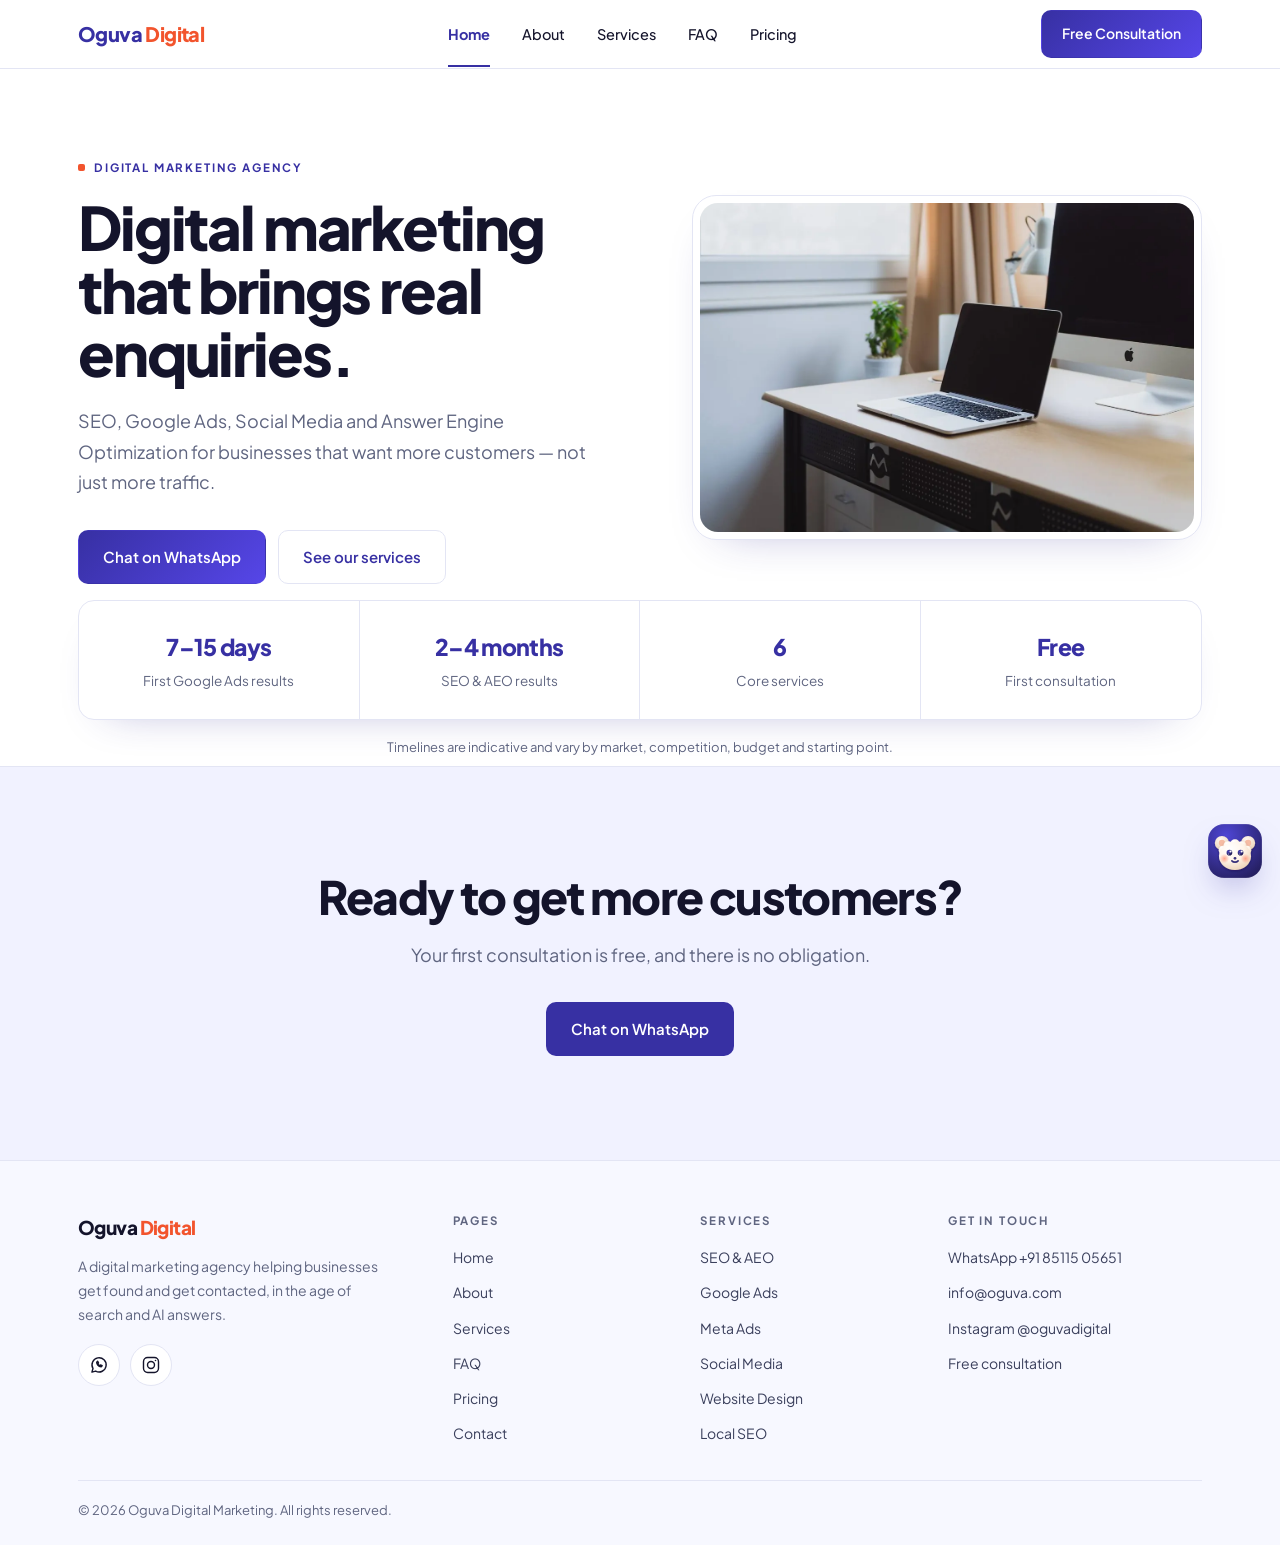
==== commit 258aa7a6: "Add Pricing to the footer links (internal linking for discovery)" ====
--- a/index.html
+++ b/index.html
@@ -120,6 +120,7 @@
                         <li><a href="/about" data-page="about">About</a></li>
                         <li><a href="/services" data-page="services">Services</a></li>
                         <li><a href="/faq" data-page="faq">FAQ</a></li>
+                        <li><a href="/pricing" data-page="pricing">Pricing</a></li>
                         <li><a href="/contact" data-page="contact">Contact</a></li>
                     </ul>
                 </div>
